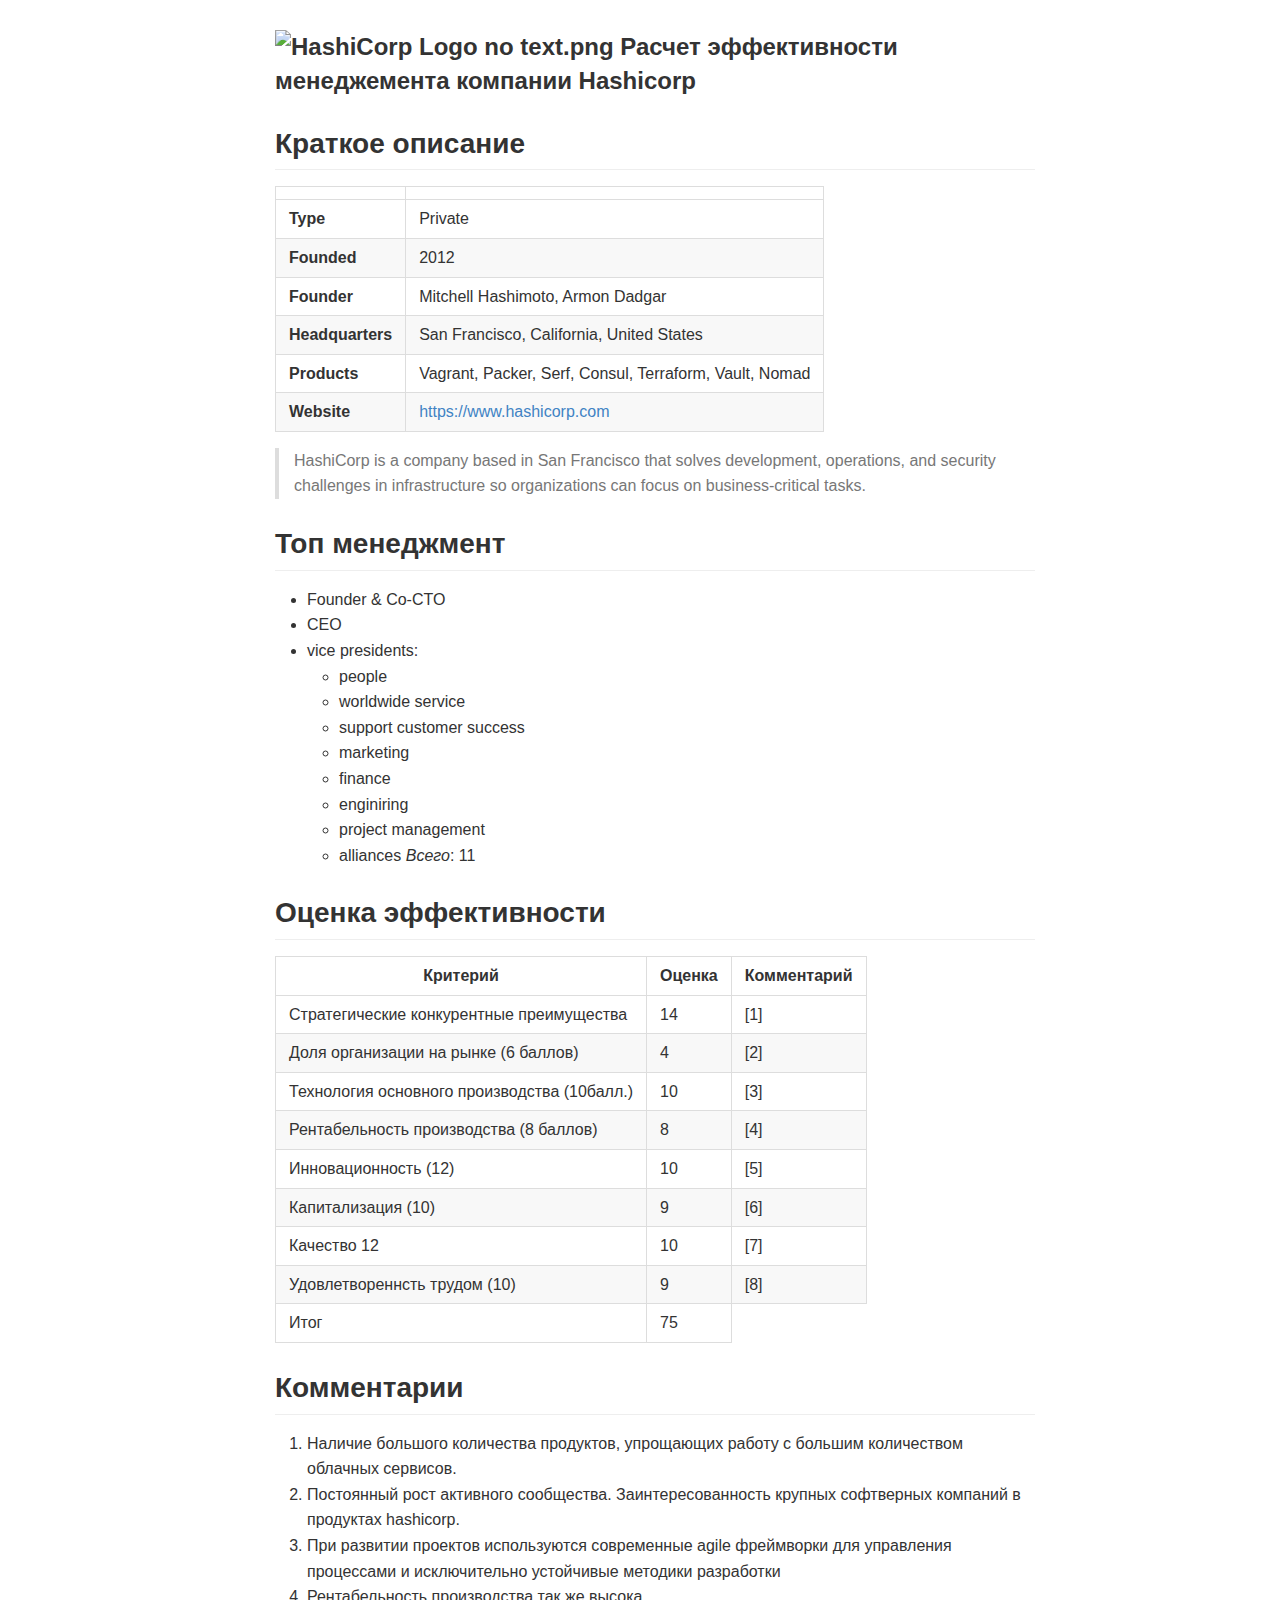
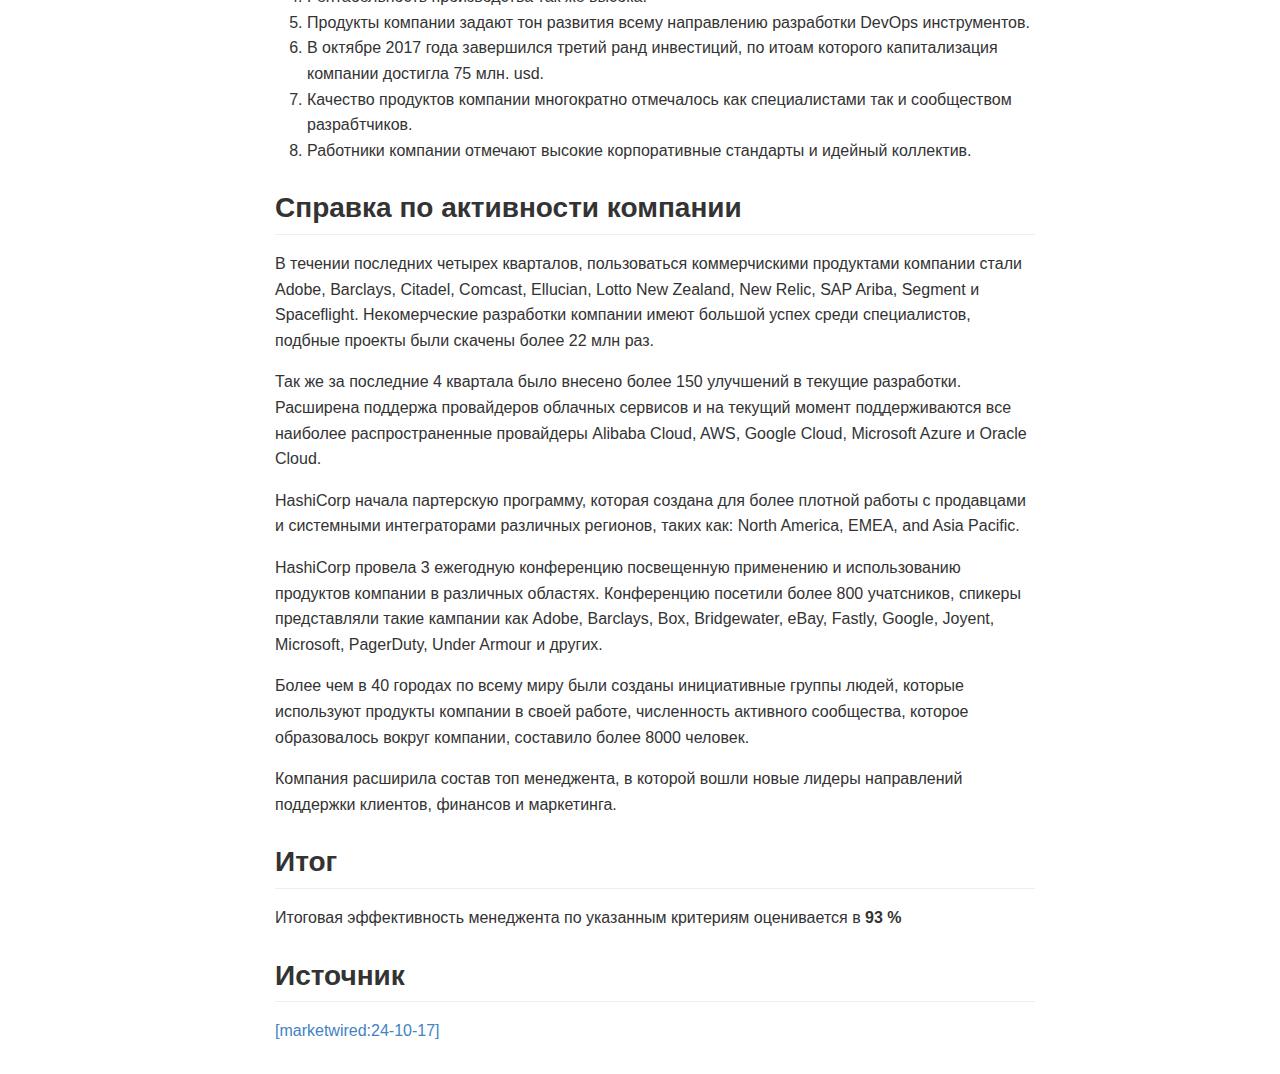
==== index.html @ e3baa07b "beautify" ====
<!doctype html>
<html>

<head>
  <meta charset="utf-8">
  <meta name="viewport" content="width=device-width, initial-scale=1, minimal-ui">
  <title>Расчет эффективности менеджемента компании Hashicorp ![img][logo]</title>
  <link type="text/css" rel="stylesheet" href="assets/css/github-markdown.css">
  <link type="text/css" rel="stylesheet" href="assets/css/pilcrow.css">
  <link type="text/css" rel="stylesheet" href="assets/css/hljs-github.min.css" />
</head>

<body>
  <article class="markdown-body">
    <h3 id="расчет-эффективности-менеджемента-компании-hashicorp-![img][logo]">
      <a class="header-link" href="#расчет-эффективности-менеджемента-компании-hashicorp-![img][logo]"></a>
      <img src="https://upload.wikimedia.org/wikipedia/commons/8/80/HashiCorp_Logo_no_text.png" alt="HashiCorp Logo no text.png"
        width="140" height="145"> Расчет эффективности менеджемента компании Hashicorp
    </h3>
    <h2 id="краткое-описание">
      <a class="header-link" href="#краткое-описание"></a>Краткое описание</h2>
    <table>
      <thead>
        <tr>
          <th></th>
          <th></th>
        </tr>
      </thead>
      <tbody>
        <tr>
          <td>
            <strong>Type</strong>
          </td>
          <td>Private</td>
        </tr>
        <tr>
          <td>
            <strong>Founded</strong>
          </td>
          <td>2012</td>
        </tr>
        <tr>
          <td>
            <strong>Founder</strong>
          </td>
          <td>Mitchell Hashimoto, Armon Dadgar</td>
        </tr>
        <tr>
          <td>
            <strong>Headquarters</strong>
          </td>
          <td>San Francisco, California, United States</td>
        </tr>
        <tr>
          <td>
            <strong>Products</strong>
          </td>
          <td>Vagrant, Packer, Serf, Consul, Terraform, Vault, Nomad</td>
        </tr>
        <tr>
          <td>
            <strong>Website</strong>
          </td>
          <td>
            <a href="https://www.hashicorp.com">https://www.hashicorp.com</a>
          </td>
        </tr>
      </tbody>
    </table>
    <blockquote>
      <p>HashiCorp is a company based in San Francisco that solves development, operations, and security challenges in infrastructure
        so organizations can focus on business-critical tasks.</p>
    </blockquote>
    <h2 id="топ-менеджмент">
      <a class="header-link" href="#топ-менеджмент"></a>Топ менеджмент</h2>
    <ul class="list">
      <li>Founder &amp; Co-CTO</li>
      <li>CEO</li>
      <li>vice presidents:
        <ul class="list">
          <li>people </li>
          <li>worldwide service </li>
          <li>support customer success </li>
          <li>marketing</li>
          <li>finance</li>
          <li>enginiring</li>
          <li>project management </li>
          <li>alliances
            <em>Всего</em>: 11</li>
        </ul>
      </li>
    </ul>
    <h2 id="оценка-эффективности">
      <a class="header-link" href="#оценка-эффективности"></a>Оценка эффективности</h2>
    <table>
      <thead>
        <tr>
          <th>Критерий</th>
          <th>Оценка</th>
          <th>Комментарий</th>
        </tr>
      </thead>
      <tbody>
        <tr>
          <td>Стратегические конкурентные преимущества</td>
          <td>14</td>
          <td>[1]</td>
        </tr>
        <tr>
          <td>Доля организации на рынке (6 баллов)</td>
          <td>4</td>
          <td>[2]</td>
        </tr>
        <tr>
          <td>Технология основного производства (10балл.)</td>
          <td>10</td>
          <td>[3]</td>
        </tr>
        <tr>
          <td>Рентабельность производства (8 баллов)</td>
          <td>8</td>
          <td>[4]</td>
        </tr>
        <tr>
          <td>Инновационность (12)</td>
          <td>10</td>
          <td>[5]</td>
        </tr>
        <tr>
          <td>Капитализация (10)</td>
          <td>9</td>
          <td>[6]</td>
        </tr>
        <tr>
          <td>Качество 12</td>
          <td>10</td>
          <td>[7]</td>
        </tr>
        <tr>
          <td>Удовлетвореннсть трудом (10)</td>
          <td>9</td>
          <td>[8]</td>
        </tr>
        <tr>
          <td>Итог</td>
          <td>75</td>
        </tr>
      </tbody>
    </table>
    <h2 id="комментарии">
      <a class="header-link" href="#комментарии"></a>Комментарии</h2>
    <ol class="list">
      <li>Наличие большого количества продуктов, упрощающих работу с большим количеством облачных сервисов.</li>
      <li>Постоянный рост активного сообщества. Заинтересованность крупных софтверных компаний в продуктах hashicorp.</li>
      <li>При развитии проектов используются современные agile фреймворки для управления процессами и исключительно устойчивые
        методики разработки</li>
      <li>Рентабельность производства так же высока.</li>
      <li>Продукты компании задают тон развития всему направлению разработки DevOps инструментов.</li>
      <li>В октябре 2017 года завершился третий ранд инвестиций, по итоам которого капитализация компании достигла 75 млн. usd.
      </li>
      <li>Качество продуктов компании многократно отмечалось как специалистами так и сообществом разрабтчиков.</li>
      <li>Работники компании отмечают высокие корпоративные стандарты и идейный коллектив. </li>
    </ol>
    <h2 id="справка-по-активности-компании">
      <a class="header-link" href="#справка-по-активности-компании"></a>Справка по активности компании</h2>
    <p>В течении последних четырех кварталов, пользоваться коммерчискими продуктами компании стали Adobe, Barclays, Citadel,
      Comcast, Ellucian, Lotto New Zealand, New Relic, SAP Ariba, Segment и Spaceflight. Некомерческие разработки компании
      имеют большой успех среди специалистов, подбные проекты были скачены более 22 млн раз.</p>
    <p>Так же за последние 4 квартала было внесено более 150 улучшений в текущие разработки. Расширена поддержа провайдеров
      облачных сервисов и на текущий момент поддерживаются все наиболее распространенные провайдеры Alibaba Cloud, AWS, Google
      Cloud, Microsoft Azure и Oracle Cloud.
      <p>HashiCorp начала партерскую программу, которая создана для более плотной работы с продавцами и системными интеграторами
        различных регионов, таких как: North America, EMEA, and Asia Pacific.</p>
      <p>HashiCorp провела 3 ежегодную конференцию посвещенную применению и использованию продуктов компании в различных областях.
        Конференцию посетили более 800 учатсников, спикеры представляли такие кампании как Adobe, Barclays, Box, Bridgewater,
        eBay, Fastly, Google, Joyent, Microsoft, PagerDuty, Under Armour и других.</p>
      <p>Более чем в 40 городах по всему миру были созданы инициативные группы людей, которые используют продукты компании в
        своей работе, численность активного сообщества, которое образовалось вокруг компании, составило более 8000 человек.
        </p>
      <p>Компания расширила состав топ менеджента, в которой вошли новые лидеры направлений поддержки клиентов, финансов и маркетинга.</p>
      <h2 id="итог">
        <a class="header-link" href="#итог"></a>Итог</h2>
      <p>Итоговая эффективность менеджента по указанным критериям оценивается в
        <strong>
          <strong>93 %</strong>
        </strong>
      </p>
      <h2 id="источник">
        <a class="header-link" href="#источник"></a>Источник</h2>
      <p>
        <a href="http://www.marketwired.com/press-release/hashicorp-raises-40-million-to-meet-demand-for-cloud-infrastructure-automation-2238190.htm">[marketwired:24-10-17]</a>
      </p>
  </article>
</body>

</html>
---- assets/css/github-markdown.css ----
@font-face {
  font-family: octicons-anchor;
  src: url([data-uri]) format('woff');
}

body {
  background-color: white;
  max-width: 790px;
  margin: 0 auto;
  padding: 30px 0;
}

.markdown-body {
  -ms-text-size-adjust: 100%;
  -webkit-text-size-adjust: 100%;
  color: #333;
  overflow: hidden;
  font-family: "Helvetica Neue", Helvetica, "Segoe UI", Arial, freesans, sans-serif;
  font-size: 16px;
  line-height: 1.6;
  word-wrap: break-word;
}

.markdown-body a {
  background: transparent;
}

.markdown-body a:active,
.markdown-body a:hover {
  outline: 0;
}

.markdown-body strong {
  font-weight: bold;
}

.markdown-body h1 {
  font-size: 2em;
  margin: 0.67em 0;
}

.markdown-body img {
  border: 0;
}

.markdown-body hr {
  -moz-box-sizing: content-box;
  box-sizing: content-box;
  height: 0;
}

.markdown-body pre {
  overflow: auto;
}

.markdown-body code,
.markdown-body kbd,
.markdown-body pre {
  font-family: monospace, monospace;
  font-size: 1em;
}

.markdown-body input {
  color: inherit;
  font: inherit;
  margin: 0;
}

.markdown-body html input[disabled] {
  cursor: default;
}

.markdown-body input {
  line-height: normal;
}

.markdown-body input[type="checkbox"] {
  -moz-box-sizing: border-box;
  box-sizing: border-box;
  padding: 0;
}

.markdown-body table {
  border-collapse: collapse;
  border-spacing: 0;
}

.markdown-body td,
.markdown-body th {
  padding: 0;
}

.markdown-body * {
  -moz-box-sizing: border-box;
  box-sizing: border-box;
}

.markdown-body input {
  font: 13px/1.4 Helvetica, arial, freesans, clean, sans-serif, "Segoe UI Emoji", "Segoe UI Symbol";
}

.markdown-body a {
  color: #4183c4;
  text-decoration: none;
}

.markdown-body a:hover,
.markdown-body a:focus,
.markdown-body a:active {
  text-decoration: underline;
}

.markdown-body hr {
  height: 0;
  margin: 15px 0;
  overflow: hidden;
  background: transparent;
  border: 0;
  border-bottom: 1px solid #ddd;
}

.markdown-body hr:before {
  display: table;
  content: "";
}

.markdown-body hr:after {
  display: table;
  clear: both;
  content: "";
}

.markdown-body h1,
.markdown-body h2,
.markdown-body h3,
.markdown-body h4,
.markdown-body h5,
.markdown-body h6 {
  margin-top: 15px;
  margin-bottom: 15px;
  line-height: 1.1;
}

.markdown-body h1 {
  font-size: 30px;
}

.markdown-body h2 {
  font-size: 21px;
}

.markdown-body h3 {
  font-size: 16px;
}

.markdown-body h4 {
  font-size: 14px;
}

.markdown-body h5 {
  font-size: 12px;
}

.markdown-body h6 {
  font-size: 11px;
}

.markdown-body blockquote {
  margin: 0;
}

.markdown-body ul,
.markdown-body ol {
  padding: 0;
  margin-top: 0;
  margin-bottom: 0;
}

.markdown-body ol ol,
.markdown-body ul ol {
  list-style-type: lower-roman;
}

.markdown-body ul ul ol,
.markdown-body ul ol ol,
.markdown-body ol ul ol,
.markdown-body ol ol ol {
  list-style-type: lower-alpha;
}

.markdown-body dd {
  margin-left: 0;
}

.markdown-body code {
  font: 12px Consolas, "Liberation Mono", Menlo, Courier, monospace;
}

.markdown-body pre {
  margin-top: 0;
  margin-bottom: 0;
  font: 12px Consolas, "Liberation Mono", Menlo, Courier, monospace;
}

.markdown-body kbd {
  background-color: #e7e7e7;
  background-image: -webkit-linear-gradient(#fefefe, #e7e7e7);
  background-image: linear-gradient(#fefefe, #e7e7e7);
  background-repeat: repeat-x;
  border-radius: 2px;
  border: 1px solid #cfcfcf;
  color: #000;
  padding: 3px 5px;
  line-height: 10px;
  font: 11px Consolas, "Liberation Mono", Menlo, Courier, monospace;
  display: inline-block;
}

.markdown-body>*:first-child {
  margin-top: 0 !important;
}

.markdown-body>*:last-child {
  margin-bottom: 0 !important;
}

.markdown-body .anchor {
  position: absolute;
  top: 0;
  bottom: 0;
  left: 0;
  display: block;
  padding-right: 6px;
  padding-left: 30px;
  margin-left: -30px;
}

.markdown-body .anchor:focus {
  outline: none;
}

.markdown-body h1,
.markdown-body h2,
.markdown-body h3,
.markdown-body h4,
.markdown-body h5,
.markdown-body h6 {
  position: relative;
  margin-top: 1em;
  margin-bottom: 16px;
  font-weight: bold;
  line-height: 1.4;
}

.markdown-body h1 .octicon-link,
.markdown-body h2 .octicon-link,
.markdown-body h3 .octicon-link,
.markdown-body h4 .octicon-link,
.markdown-body h5 .octicon-link,
.markdown-body h6 .octicon-link {
  display: none;
  color: #000;
  vertical-align: middle;
}

.markdown-body h1:hover .anchor,
.markdown-body h2:hover .anchor,
.markdown-body h3:hover .anchor,
.markdown-body h4:hover .anchor,
.markdown-body h5:hover .anchor,
.markdown-body h6:hover .anchor {
  height: 1em;
  padding-left: 8px;
  margin-left: -30px;
  line-height: 1;
  text-decoration: none;
}

.markdown-body h1:hover .anchor .octicon-link,
.markdown-body h2:hover .anchor .octicon-link,
.markdown-body h3:hover .anchor .octicon-link,
.markdown-body h4:hover .anchor .octicon-link,
.markdown-body h5:hover .anchor .octicon-link,
.markdown-body h6:hover .anchor .octicon-link {
  display: inline-block;
}

.markdown-body h1 {
  padding-bottom: 0.3em;
  font-size: 2.25em;
  line-height: 1.2;
  border-bottom: 1px solid #eee;
}

.markdown-body h2 {
  padding-bottom: 0.3em;
  font-size: 1.75em;
  line-height: 1.225;
  border-bottom: 1px solid #eee;
}

.markdown-body h3 {
  font-size: 1.5em;
  line-height: 1.43;
}

.markdown-body h4 {
  font-size: 1.25em;
}

.markdown-body h5 {
  font-size: 1em;
}

.markdown-body h6 {
  font-size: 1em;
  color: #777;
}

.markdown-body p,
.markdown-body blockquote,
.markdown-body ul,
.markdown-body ol,
.markdown-body dl,
.markdown-body table,
.markdown-body pre {
  margin-top: 0;
  margin-bottom: 16px;
}

.markdown-body hr {
  height: 4px;
  padding: 0;
  margin: 16px 0;
  background-color: #e7e7e7;
  border: 0 none;
}

.markdown-body ul,
.markdown-body ol {
  padding-left: 2em;
}

.markdown-body ul ul,
.markdown-body ul ol,
.markdown-body ol ol,
.markdown-body ol ul {
  margin-top: 0;
  margin-bottom: 0;
}

.markdown-body li>p {
  margin-top: 16px;
}

.markdown-body dl {
  padding: 0;
}

.markdown-body dl dt {
  padding: 0;
  margin-top: 16px;
  font-size: 1em;
  font-style: italic;
  font-weight: bold;
}

.markdown-body dl dd {
  padding: 0 16px;
  margin-bottom: 16px;
}

.markdown-body blockquote {
  padding: 0 15px;
  color: #777;
  border-left: 4px solid #ddd;
}

.markdown-body blockquote>:first-child {
  margin-top: 0;
}

.markdown-body blockquote>:last-child {
  margin-bottom: 0;
}

.markdown-body table {
  display: block;
  width: 100%;
  overflow: auto;
  word-break: normal;
  word-break: keep-all;
}

.markdown-body table th {
  font-weight: bold;
}

.markdown-body table th,
.markdown-body table td {
  padding: 6px 13px;
  border: 1px solid #ddd;
}

.markdown-body table tr {
  background-color: #fff;
  border-top: 1px solid #ccc;
}

.markdown-body table tr:nth-child(2n) {
  background-color: #f8f8f8;
}

.markdown-body img {
  max-width: 100%;
  -moz-box-sizing: border-box;
  box-sizing: border-box;
}

.markdown-body code {
  padding: 0;
  padding-top: 0.2em;
  padding-bottom: 0.2em;
  margin: 0;
  font-size: 85%;
  background-color: rgba(0,0,0,0.04);
  border-radius: 3px;
}

.markdown-body code:before,
.markdown-body code:after {
  letter-spacing: -0.2em;
  content: "\00a0";
}

.markdown-body pre>code {
  padding: 0;
  margin: 0;
  font-size: 100%;
  word-break: normal;
  white-space: pre;
  background: transparent;
  border: 0;
}

.markdown-body .highlight {
  margin-bottom: 16px;
}

.markdown-body .highlight pre,
.markdown-body pre {
  padding: 16px;
  overflow: auto;
  font-size: 85%;
  line-height: 1.45;
  background-color: #f7f7f7;
  border-radius: 3px;
}

.markdown-body .highlight pre {
  margin-bottom: 0;
  word-break: normal;
}

.markdown-body pre {
  word-wrap: normal;
}

.markdown-body pre code {
  display: inline;
  max-width: initial;
  padding: 0;
  margin: 0;
  overflow: initial;
  line-height: inherit;
  word-wrap: normal;
  background-color: transparent;
  border: 0;
}

.markdown-body pre code:before,
.markdown-body pre code:after {
  content: normal;
}

.markdown-body .highlight {
  background: #fff;
}

.markdown-body .highlight .mf,
.markdown-body .highlight .mh,
.markdown-body .highlight .mi,
.markdown-body .highlight .mo,
.markdown-body .highlight .il,
.markdown-body .highlight .m {
  color: #945277;
}

.markdown-body .highlight .s,
.markdown-body .highlight .sb,
.markdown-body .highlight .sc,
.markdown-body .highlight .sd,
.markdown-body .highlight .s2,
.markdown-body .highlight .se,
.markdown-body .highlight .sh,
.markdown-body .highlight .si,
.markdown-body .highlight .sx,
.markdown-body .highlight .s1 {
  color: #df5000;
}

.markdown-body .highlight .kc,
.markdown-body .highlight .kd,
.markdown-body .highlight .kn,
.markdown-body .highlight .kp,
.markdown-body .highlight .kr,
.markdown-body .highlight .kt,
.markdown-body .highlight .k,
.markdown-body .highlight .o {
  font-weight: bold;
}

.markdown-body .highlight .kt {
  color: #458;
}

.markdown-body .highlight .c,
.markdown-body .highlight .cm,
.markdown-body .highlight .c1 {
  color: #998;
  font-style: italic;
}

.markdown-body .highlight .cp,
.markdown-body .highlight .cs {
  color: #999;
  font-weight: bold;
}

.markdown-body .highlight .cs {
  font-style: italic;
}

.markdown-body .highlight .n {
  color: #333;
}

.markdown-body .highlight .na,
.markdown-body .highlight .nv,
.markdown-body .highlight .vc,
.markdown-body .highlight .vg,
.markdown-body .highlight .vi {
  color: #008080;
}

.markdown-body .highlight .nb {
  color: #0086B3;
}

.markdown-body .highlight .nc {
  color: #458;
  font-weight: bold;
}

.markdown-body .highlight .no {
  color: #094e99;
}

.markdown-body .highlight .ni {
  color: #800080;
}

.markdown-body .highlight .ne {
  color: #990000;
  font-weight: bold;
}

.markdown-body .highlight .nf {
  color: #945277;
  font-weight: bold;
}

.markdown-body .highlight .nn {
  color: #555;
}

.markdown-body .highlight .nt {
  color: #000080;
}

.markdown-body .highlight .err {
  color: #a61717;
  background-color: #e3d2d2;
}

.markdown-body .highlight .gd {
  color: #000;
  background-color: #fdd;
}

.markdown-body .highlight .gd .x {
  color: #000;
  background-color: #faa;
}

.markdown-body .highlight .ge {
  font-style: italic;
}

.markdown-body .highlight .gr {
  color: #aa0000;
}

.markdown-body .highlight .gh {
  color: #999;
}

.markdown-body .highlight .gi {
  color: #000;
  background-color: #dfd;
}

.markdown-body .highlight .gi .x {
  color: #000;
  background-color: #afa;
}

.markdown-body .highlight .go {
  color: #888;
}

.markdown-body .highlight .gp {
  color: #555;
}

.markdown-body .highlight .gs {
  font-weight: bold;
}

.markdown-body .highlight .gu {
  color: #800080;
  font-weight: bold;
}

.markdown-body .highlight .gt {
  color: #aa0000;
}

.markdown-body .highlight .ow {
  font-weight: bold;
}

.markdown-body .highlight .w {
  color: #bbb;
}

.markdown-body .highlight .sr {
  color: #017936;
}

.markdown-body .highlight .ss {
  color: #8b467f;
}

.markdown-body .highlight .bp {
  color: #999;
}

.markdown-body .highlight .gc {
  color: #999;
  background-color: #EAF2F5;
}

.markdown-body .octicon {
  font: normal normal 16px octicons-anchor;
  line-height: 1;
  display: inline-block;
  text-decoration: none;
  -webkit-font-smoothing: antialiased;
  -moz-osx-font-smoothing: grayscale;
  -webkit-user-select: none;
  -moz-user-select: none;
  -ms-user-select: none;
  user-select: none;
}

.markdown-body .octicon-link:before {
  content: '\f05c';
}

.markdown-body .task-list-item {
  list-style-type: none;
}

.markdown-body .task-list-item+.task-list-item {
  margin-top: 3px;
}

.markdown-body .task-list-item input {
  float: left;
  margin: 0.3em 0 0.25em -1.6em;
  vertical-align: middle;
}

@media (min-width: 43.75em) {
  body {
    padding: 30px;
  }
}
---- assets/css/pilcrow.css ----
/* needed because the container has overflow: hidden, but the pilcrows overflow */
.markdown-body {
  padding-left: 30px;
}

.markdown-body h1,
.markdown-body h2,
.markdown-body h3,
.markdown-body h4,
.markdown-body h5,
.markdown-body h6 {
  position: relative;
}

.markdown-body h1:hover .header-link:before,
.markdown-body h2:hover .header-link:before,
.markdown-body h3:hover .header-link:before,
.markdown-body h4:hover .header-link:before,
.markdown-body h5:hover .header-link:before,
.markdown-body h6:hover .header-link:before {
    content: "\00B6";/* pilcrow */
    color: #888;
    font-size: smaller;
}

.markdown-body .header-link {
  -webkit-user-select: none;
  -moz-user-select: none;
  -ms-user-select: none;
  user-select: none;

  position: absolute;
  top: 0;
  left: -0.7em;
  display: block;
  padding-right: 1em;
}

.markdown-body h1:hover .header-link,
.markdown-body h2:hover .header-link,
.markdown-body h3:hover .header-link,
.markdown-body h4:hover .header-link,
.markdown-body h5:hover .header-link,
.markdown-body h6:hover .header-link {
  display: inline-block;
  text-decoration: none;
}
---- assets/css/hljs-github.min.css ----
/*

github.com style (c) Vasily Polovnyov <vast@whiteants.net>

*/

.hljs {
  display: block;
  overflow-x: auto;
  padding: 0.5em;
  color: #333;
  background: #f8f8f8;
  -webkit-text-size-adjust: none;
}

.hljs-comment,
.diff .hljs-header,
.hljs-javadoc {
  color: #998;
  font-style: italic;
}

.hljs-keyword,
.css .rule .hljs-keyword,
.hljs-winutils,
.nginx .hljs-title,
.hljs-subst,
.hljs-request,
.hljs-status {
  color: #333;
  font-weight: bold;
}

.hljs-number,
.hljs-hexcolor,
.ruby .hljs-constant {
  color: #008080;
}

.hljs-string,
.hljs-tag .hljs-value,
.hljs-phpdoc,
.hljs-dartdoc,
.tex .hljs-formula {
  color: #d14;
}

.hljs-title,
.hljs-id,
.scss .hljs-preprocessor {
  color: #900;
  font-weight: bold;
}

.hljs-list .hljs-keyword,
.hljs-subst {
  font-weight: normal;
}

.hljs-class .hljs-title,
.hljs-type,
.vhdl .hljs-literal,
.tex .hljs-command {
  color: #458;
  font-weight: bold;
}

.hljs-tag,
.hljs-tag .hljs-title,
.hljs-rules .hljs-property,
.django .hljs-tag .hljs-keyword {
  color: #000080;
  font-weight: normal;
}

.hljs-attribute,
.hljs-variable,
.lisp .hljs-body {
  color: #008080;
}

.hljs-regexp {
  color: #009926;
}

.hljs-symbol,
.ruby .hljs-symbol .hljs-string,
.lisp .hljs-keyword,
.clojure .hljs-keyword,
.scheme .hljs-keyword,
.tex .hljs-special,
.hljs-prompt {
  color: #990073;
}

.hljs-built_in {
  color: #0086b3;
}

.hljs-preprocessor,
.hljs-pragma,
.hljs-pi,
.hljs-doctype,
.hljs-shebang,
.hljs-cdata {
  color: #999;
  font-weight: bold;
}

.hljs-deletion {
  background: #fdd;
}

.hljs-addition {
  background: #dfd;
}

.diff .hljs-change {
  background: #0086b3;
}

.hljs-chunk {
  color: #aaa;
}
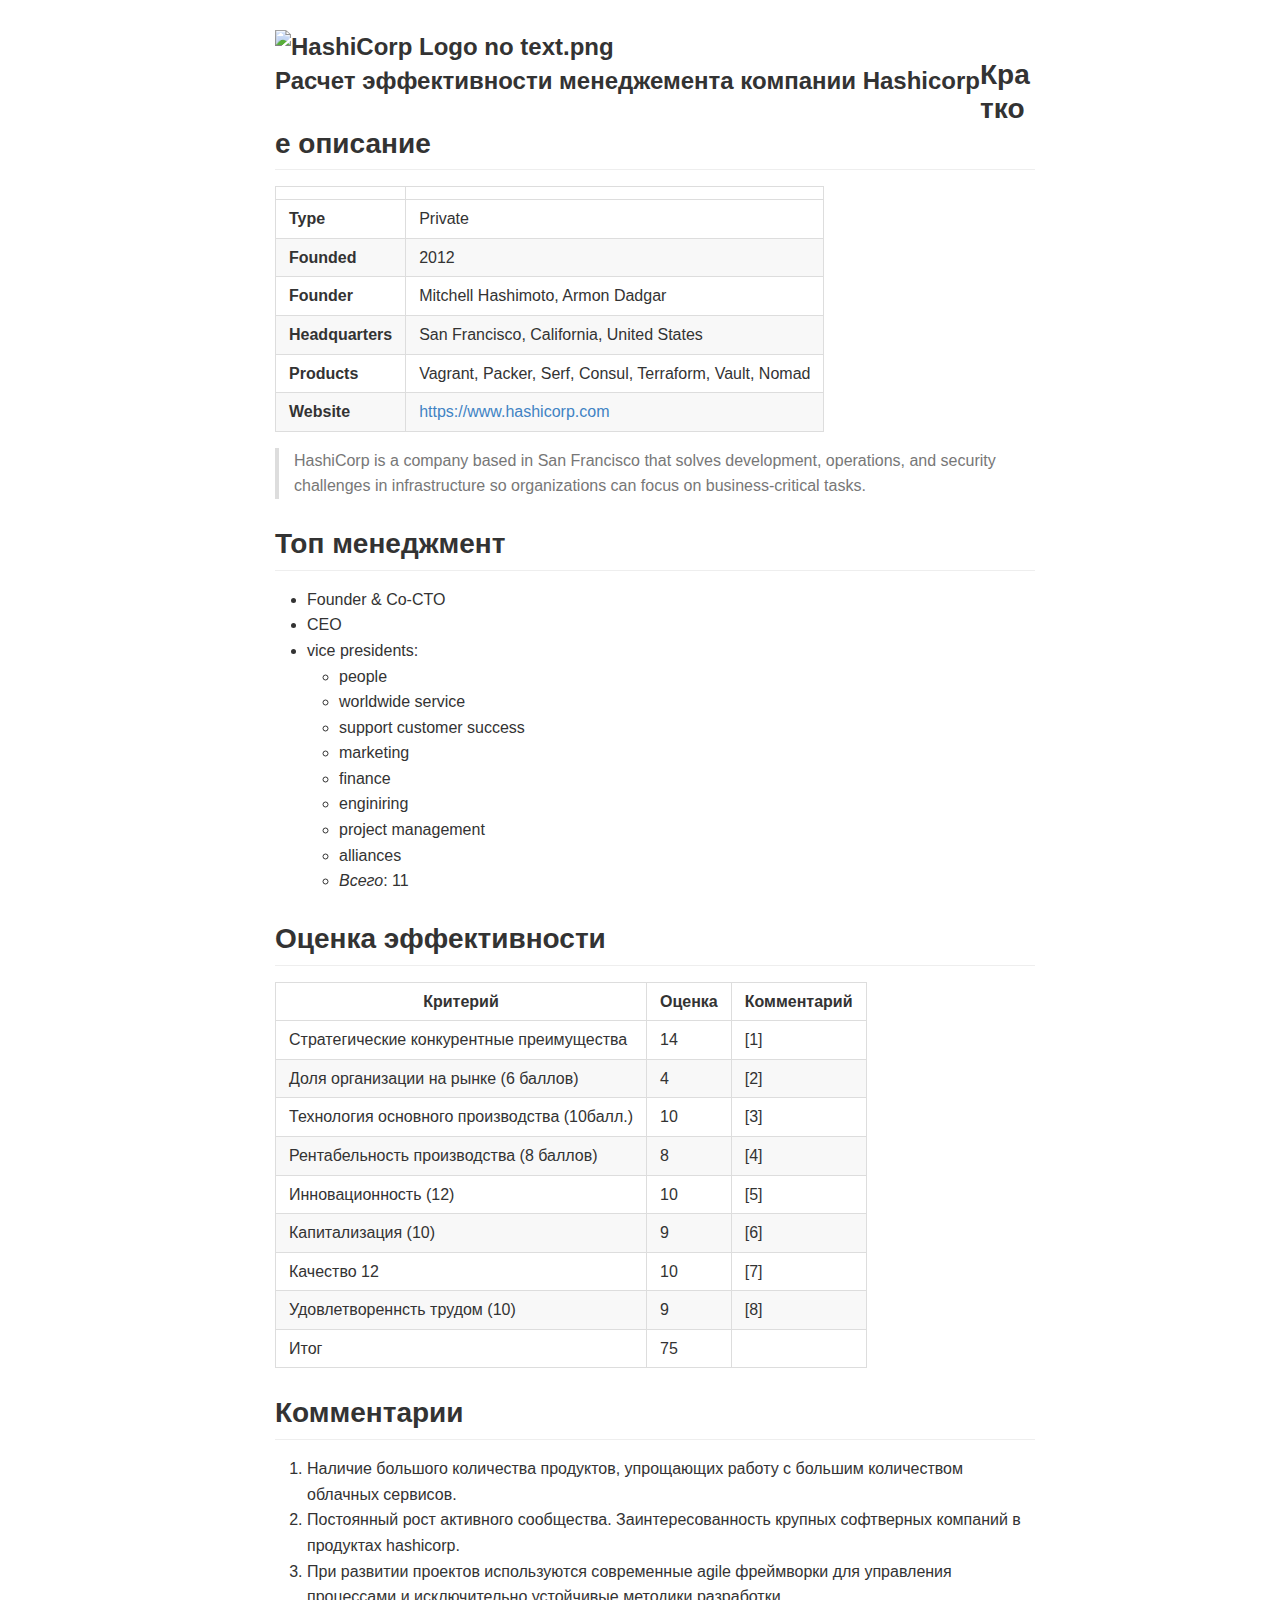
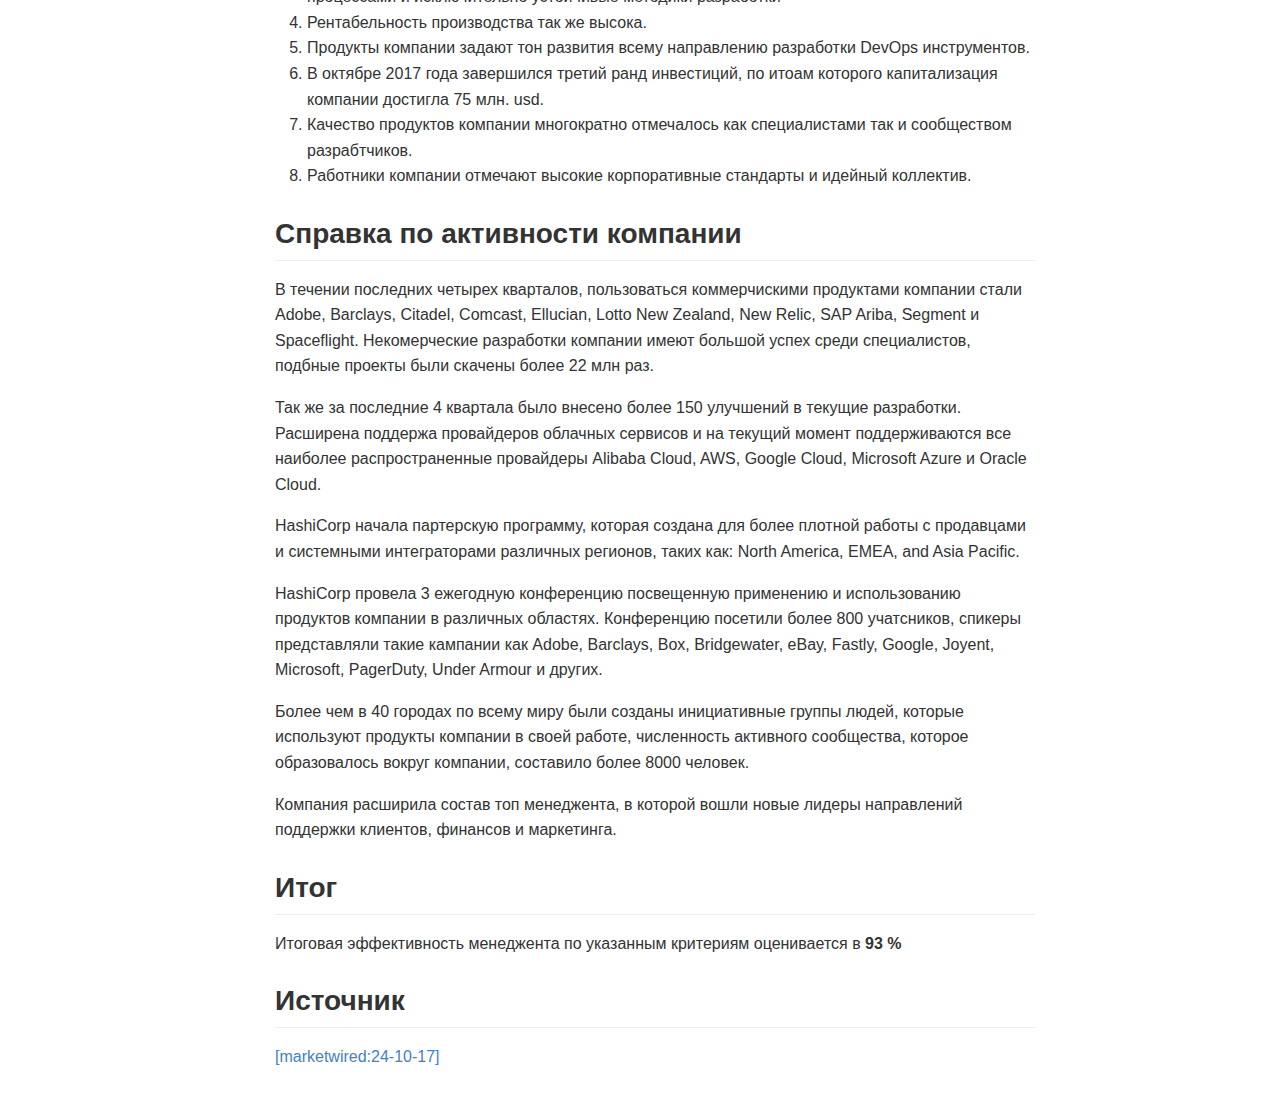
==== commit af9aea9a: "fix list with vps" ====
--- a/index.html
+++ b/index.html
@@ -14,8 +14,12 @@
   <article class="markdown-body">
     <h3 id="расчет-эффективности-менеджемента-компании-hashicorp-![img][logo]">
       <a class="header-link" href="#расчет-эффективности-менеджемента-компании-hashicorp-![img][logo]"></a>
-      <img src="https://upload.wikimedia.org/wikipedia/commons/8/80/HashiCorp_Logo_no_text.png" alt="HashiCorp Logo no text.png"
-        width="140" height="145"> Расчет эффективности менеджемента компании Hashicorp
+      <div style="float:left;">
+        <img src="https://upload.wikimedia.org/wikipedia/commons/8/80/HashiCorp_Logo_no_text.png" alt="HashiCorp Logo no text.png" width="140" height="145">        
+        </div>
+        <div style="float:left;">
+          <p>Расчет эффективности менеджемента компании Hashicorp</p>
+        </div>
     </h3>
     <h2 id="краткое-описание">
       <a class="header-link" href="#краткое-описание"></a>Краткое описание</h2>
@@ -85,8 +89,8 @@
           <li>finance</li>
           <li>enginiring</li>
           <li>project management </li>
-          <li>alliances
-            <em>Всего</em>: 11</li>
+          <li>alliances</li>
+          <li><em>Всего</em>: 11</li>
         </ul>
       </li>
     </ul>
@@ -144,6 +148,7 @@
         <tr>
           <td>Итог</td>
           <td>75</td>
+          <td></td>
         </tr>
       </tbody>
     </table>
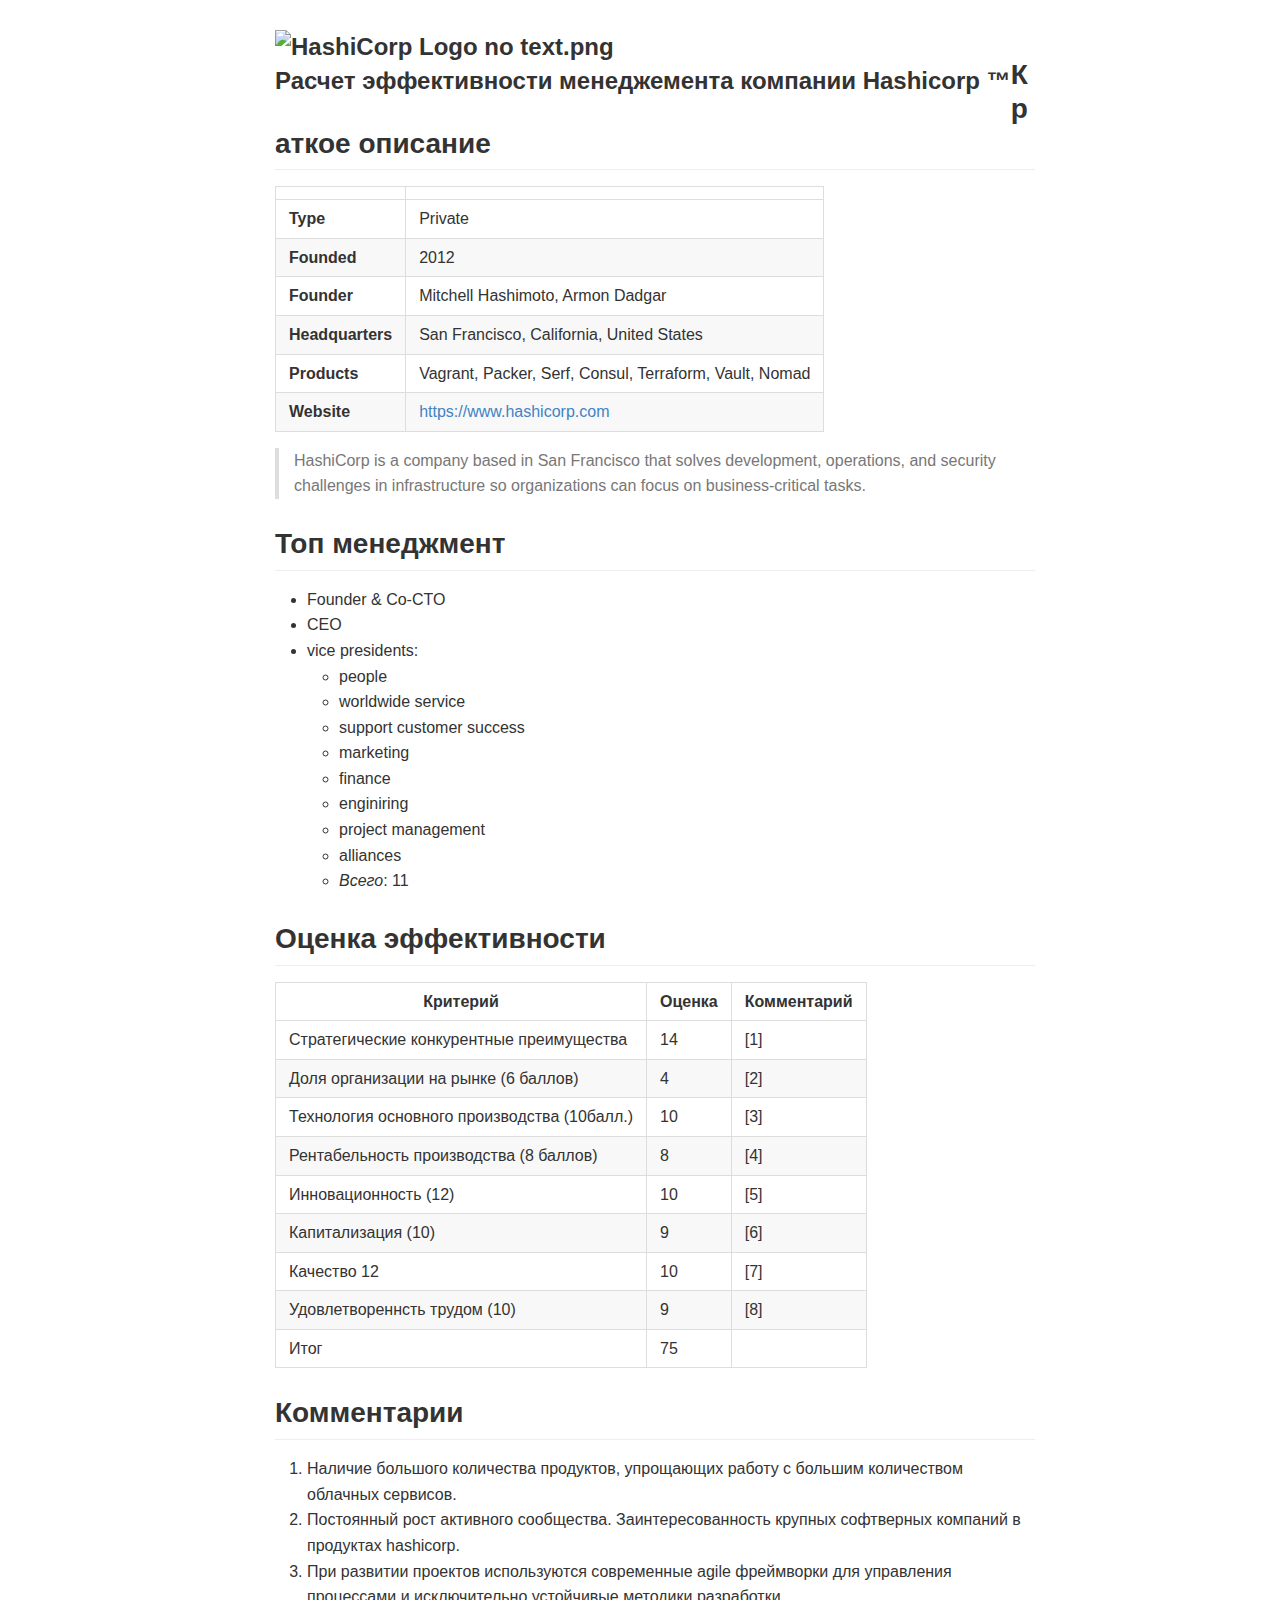
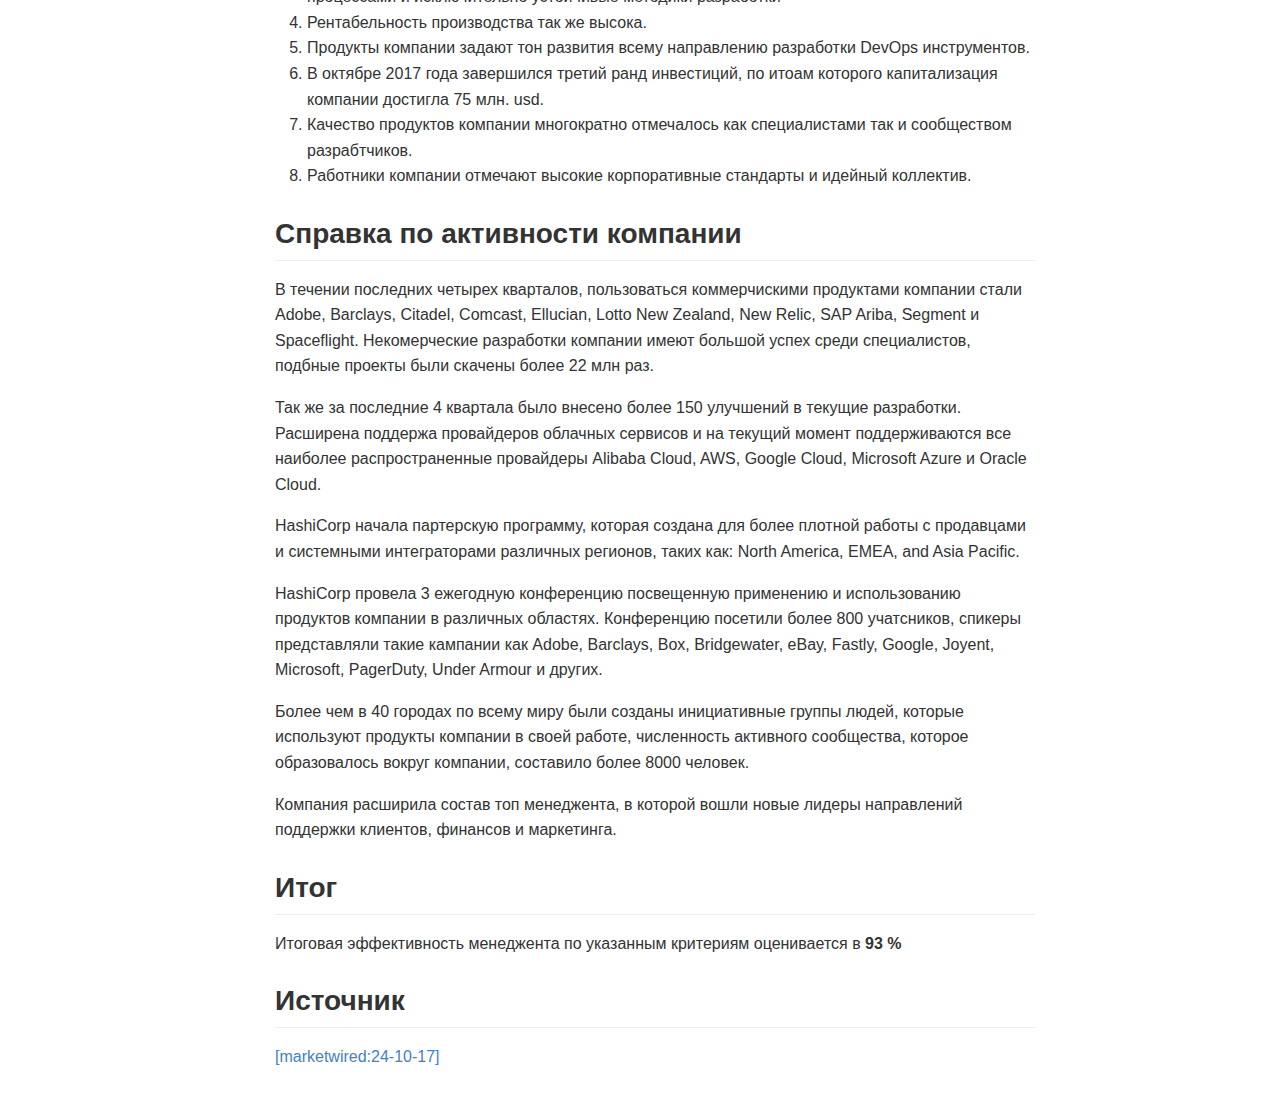
==== commit d2433efb: "add trade mark" ====
--- a/index.html
+++ b/index.html
@@ -18,7 +18,7 @@
         <img src="https://upload.wikimedia.org/wikipedia/commons/8/80/HashiCorp_Logo_no_text.png" alt="HashiCorp Logo no text.png" width="140" height="145">        
         </div>
         <div style="float:left;">
-          <p>Расчет эффективности менеджемента компании Hashicorp</p>
+          <p>Расчет эффективности менеджемента компании Hashicorp &#8482;</p>
         </div>
     </h3>
     <h2 id="краткое-описание">
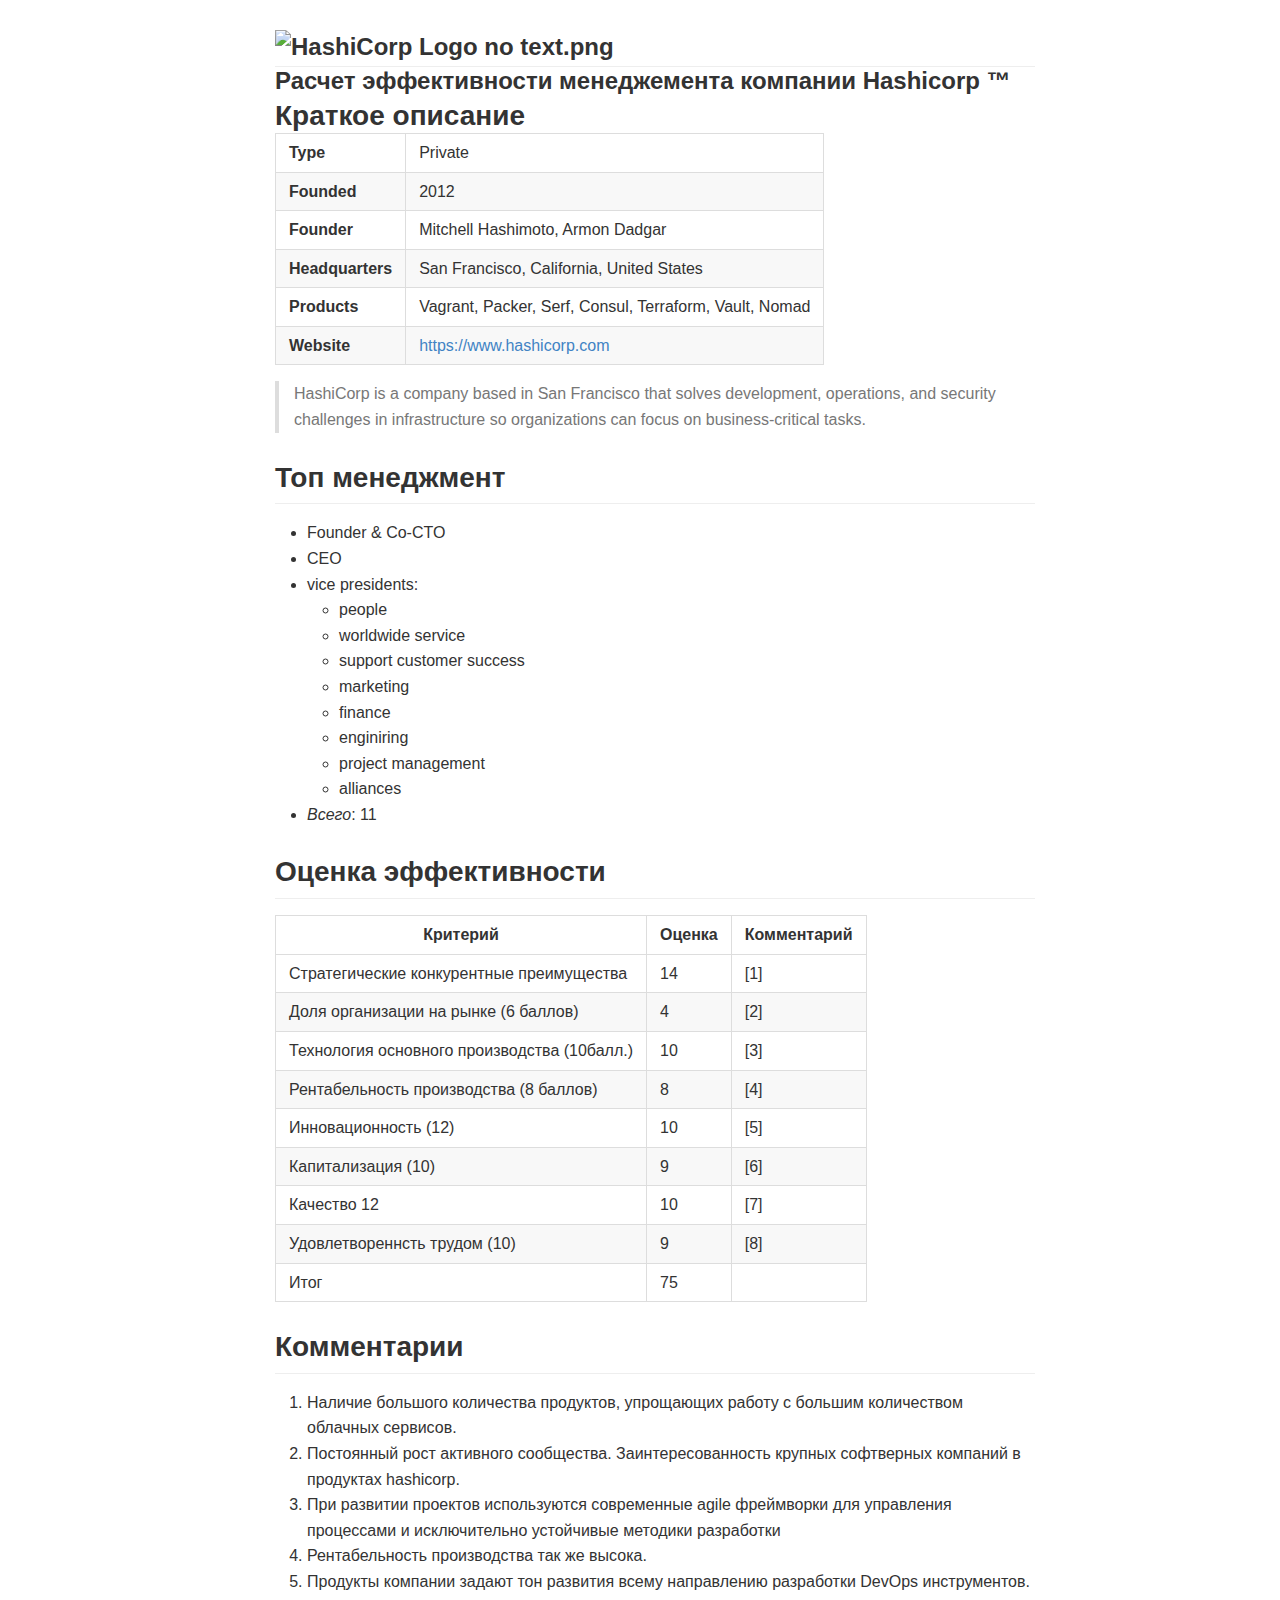
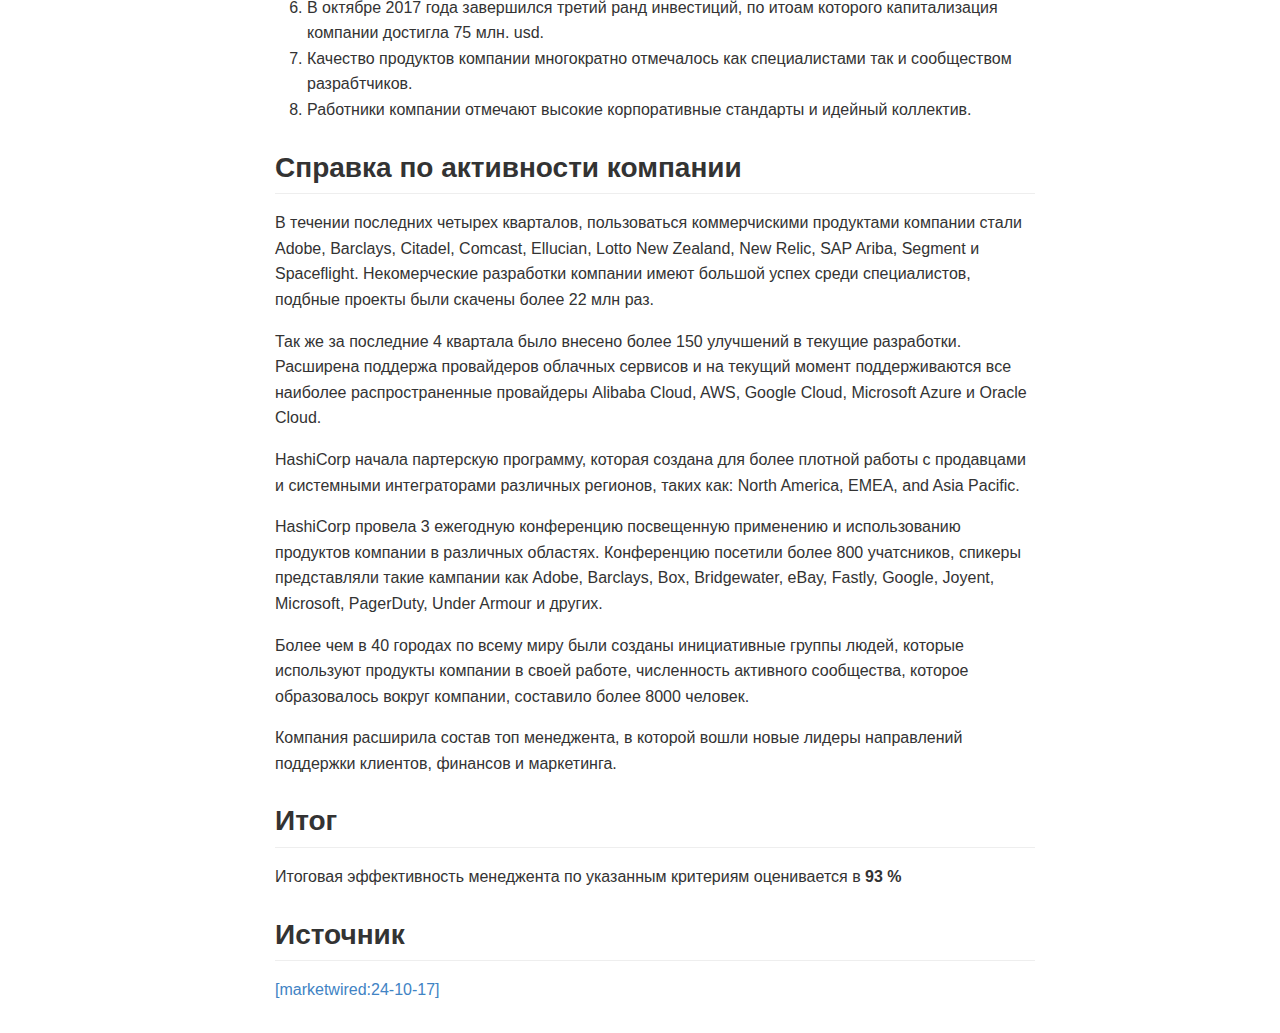
==== commit 64424492: "delete anch" ====
--- a/index.html
+++ b/index.html
@@ -4,7 +4,7 @@
 <head>
   <meta charset="utf-8">
   <meta name="viewport" content="width=device-width, initial-scale=1, minimal-ui">
-  <title>Расчет эффективности менеджемента компании Hashicorp ![img][logo]</title>
+  <title>Расчет эффективности менеджемента компании Hashicorp</title>
   <link type="text/css" rel="stylesheet" href="assets/css/github-markdown.css">
   <link type="text/css" rel="stylesheet" href="assets/css/pilcrow.css">
   <link type="text/css" rel="stylesheet" href="assets/css/hljs-github.min.css" />
@@ -12,24 +12,21 @@
 
 <body>
   <article class="markdown-body">
-    <h3 id="расчет-эффективности-менеджемента-компании-hashicorp-![img][logo]">
-      <a class="header-link" href="#расчет-эффективности-менеджемента-компании-hashicorp-![img][logo]"></a>
+    <h3 id="расчет-эффективности-менеджемента-компании-hashicorp">
       <div style="float:left;">
-        <img src="https://upload.wikimedia.org/wikipedia/commons/8/80/HashiCorp_Logo_no_text.png" alt="HashiCorp Logo no text.png" width="140" height="145">        
-        </div>
-        <div style="float:left;">
-          <p>Расчет эффективности менеджемента компании Hashicorp &#8482;</p>
-        </div>
+        <img src="https://upload.wikimedia.org/wikipedia/commons/8/80/HashiCorp_Logo_no_text.png" alt="HashiCorp Logo no text.png"
+          width="140" height="145">
+      </div>
+      <div style="float:left;">
+        Расчет эффективности менеджемента компании Hashicorp &#8482;
+      </div>
     </h3>
     <h2 id="краткое-описание">
-      <a class="header-link" href="#краткое-описание"></a>Краткое описание</h2>
+      <div style="float:left;">
+        Краткое описание
+      </div>
+    </h2>
     <table>
-      <thead>
-        <tr>
-          <th></th>
-          <th></th>
-        </tr>
-      </thead>
       <tbody>
         <tr>
           <td>
@@ -90,8 +87,10 @@
           <li>enginiring</li>
           <li>project management </li>
           <li>alliances</li>
-          <li><em>Всего</em>: 11</li>
         </ul>
+      </li>
+      <li>
+        <em>Всего</em>: 11
       </li>
     </ul>
     <h2 id="оценка-эффективности">
@@ -181,7 +180,7 @@
         eBay, Fastly, Google, Joyent, Microsoft, PagerDuty, Under Armour и других.</p>
       <p>Более чем в 40 городах по всему миру были созданы инициативные группы людей, которые используют продукты компании в
         своей работе, численность активного сообщества, которое образовалось вокруг компании, составило более 8000 человек.
-        </p>
+      </p>
       <p>Компания расширила состав топ менеджента, в которой вошли новые лидеры направлений поддержки клиентов, финансов и маркетинга.</p>
       <h2 id="итог">
         <a class="header-link" href="#итог"></a>Итог</h2>
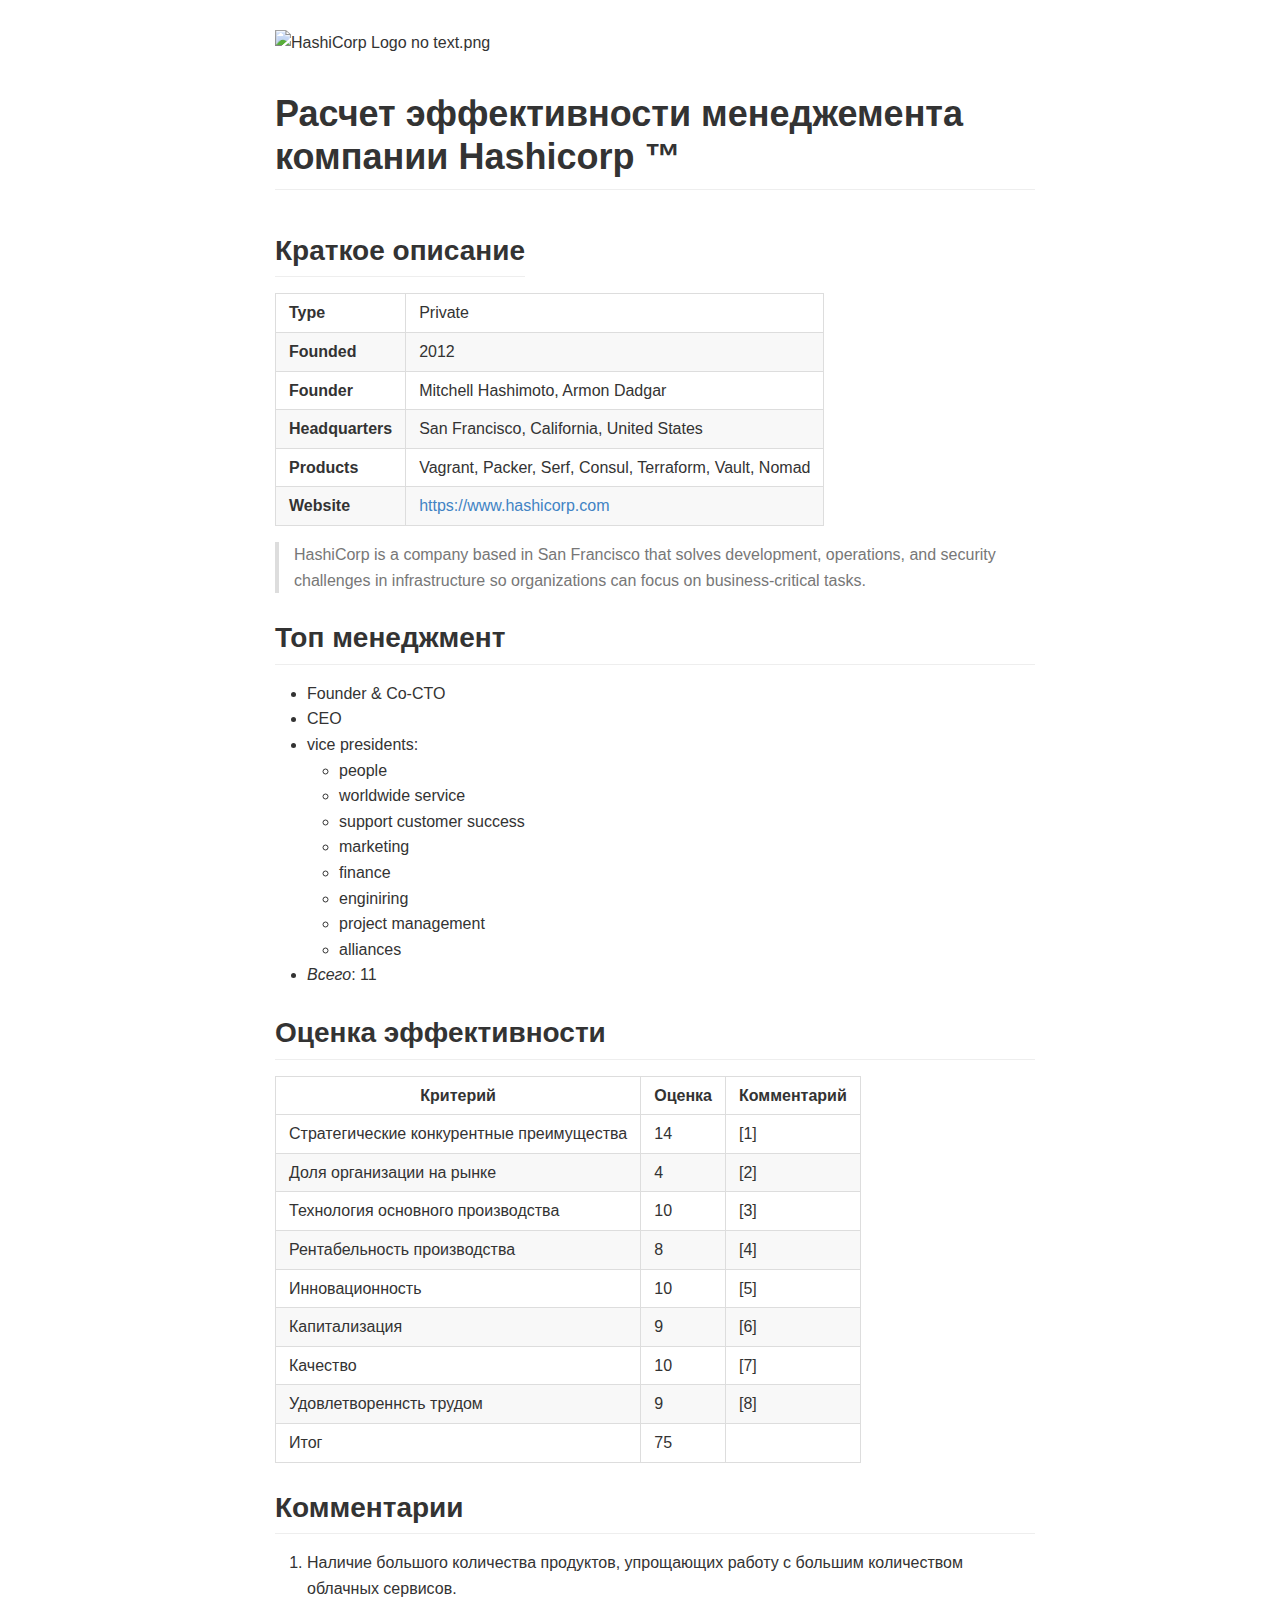
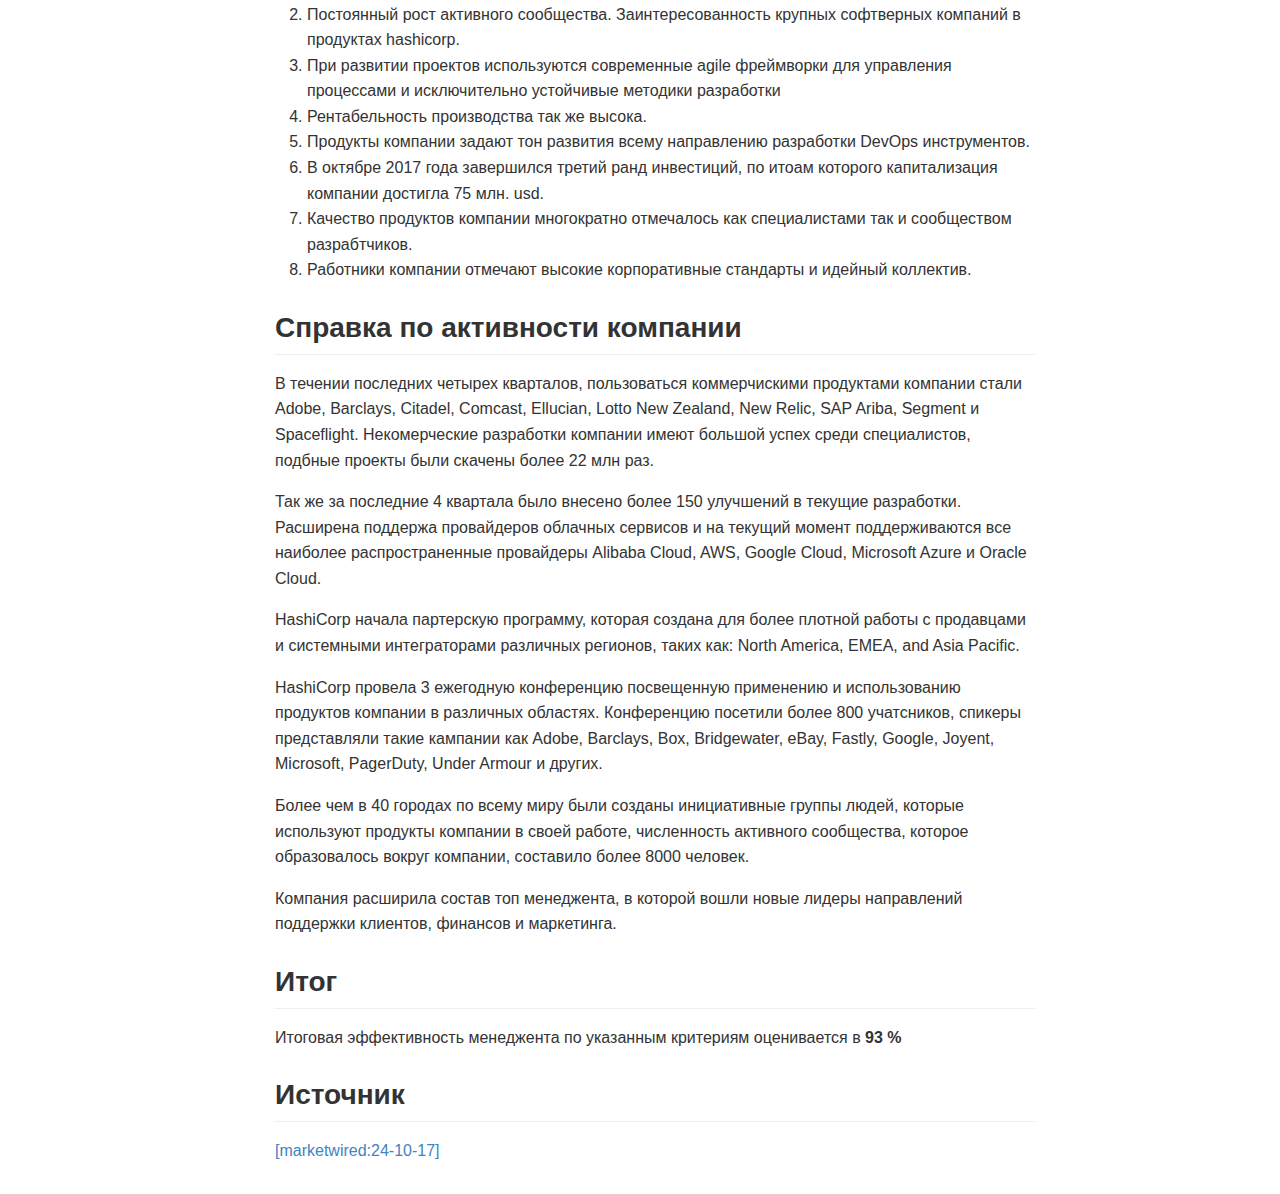
==== commit 4e07acbc: "list contents" ====
--- a/index.html
+++ b/index.html
@@ -12,20 +12,20 @@
 
 <body>
   <article class="markdown-body">
-    <h3 id="расчет-эффективности-менеджемента-компании-hashicorp">
-      <div style="float:left;">
-        <img src="https://upload.wikimedia.org/wikipedia/commons/8/80/HashiCorp_Logo_no_text.png" alt="HashiCorp Logo no text.png"
-          width="140" height="145">
-      </div>
-      <div style="float:left;">
-        Расчет эффективности менеджемента компании Hashicorp &#8482;
-      </div>
-    </h3>
-    <h2 id="краткое-описание">
-      <div style="float:left;">
-        Краткое описание
-      </div>
-    </h2>
+    <div style="float:left;">
+      <img src="https://upload.wikimedia.org/wikipedia/commons/8/80/HashiCorp_Logo_no_text.png" alt="HashiCorp Logo no text.png"
+        width="140" height="145">
+    </div>
+    <div style="float:left;">
+      <h1 id="расчет-эффективности-менеджемента-компании-hashicorp">
+        <a class="header-link" href="#расчет-эффективности-менеджемента-компании-hashicorp"></a>
+        Расчет эффективности менеджемента компании Hashicorp &#8482;</h1>
+    </div>
+    <div style="float:left;">
+      <h2 id="краткое-описание">
+        <a class="header-link" href="#краткое-описание"></a>
+        Краткое описание</h2>
+    </div>
     <table>
       <tbody>
         <tr>
@@ -110,37 +110,37 @@
           <td>[1]</td>
         </tr>
         <tr>
-          <td>Доля организации на рынке (6 баллов)</td>
+          <td>Доля организации на рынке</td>
           <td>4</td>
           <td>[2]</td>
         </tr>
         <tr>
-          <td>Технология основного производства (10балл.)</td>
+          <td>Технология основного производства</td>
           <td>10</td>
           <td>[3]</td>
         </tr>
         <tr>
-          <td>Рентабельность производства (8 баллов)</td>
+          <td>Рентабельность производства</td>
           <td>8</td>
           <td>[4]</td>
         </tr>
         <tr>
-          <td>Инновационность (12)</td>
+          <td>Инновационность</td>
           <td>10</td>
           <td>[5]</td>
         </tr>
         <tr>
-          <td>Капитализация (10)</td>
+          <td>Капитализация</td>
           <td>9</td>
           <td>[6]</td>
         </tr>
         <tr>
-          <td>Качество 12</td>
+          <td>Качество</td>
           <td>10</td>
           <td>[7]</td>
         </tr>
         <tr>
-          <td>Удовлетвореннсть трудом (10)</td>
+          <td>Удовлетвореннсть трудом</td>
           <td>9</td>
           <td>[8]</td>
         </tr>
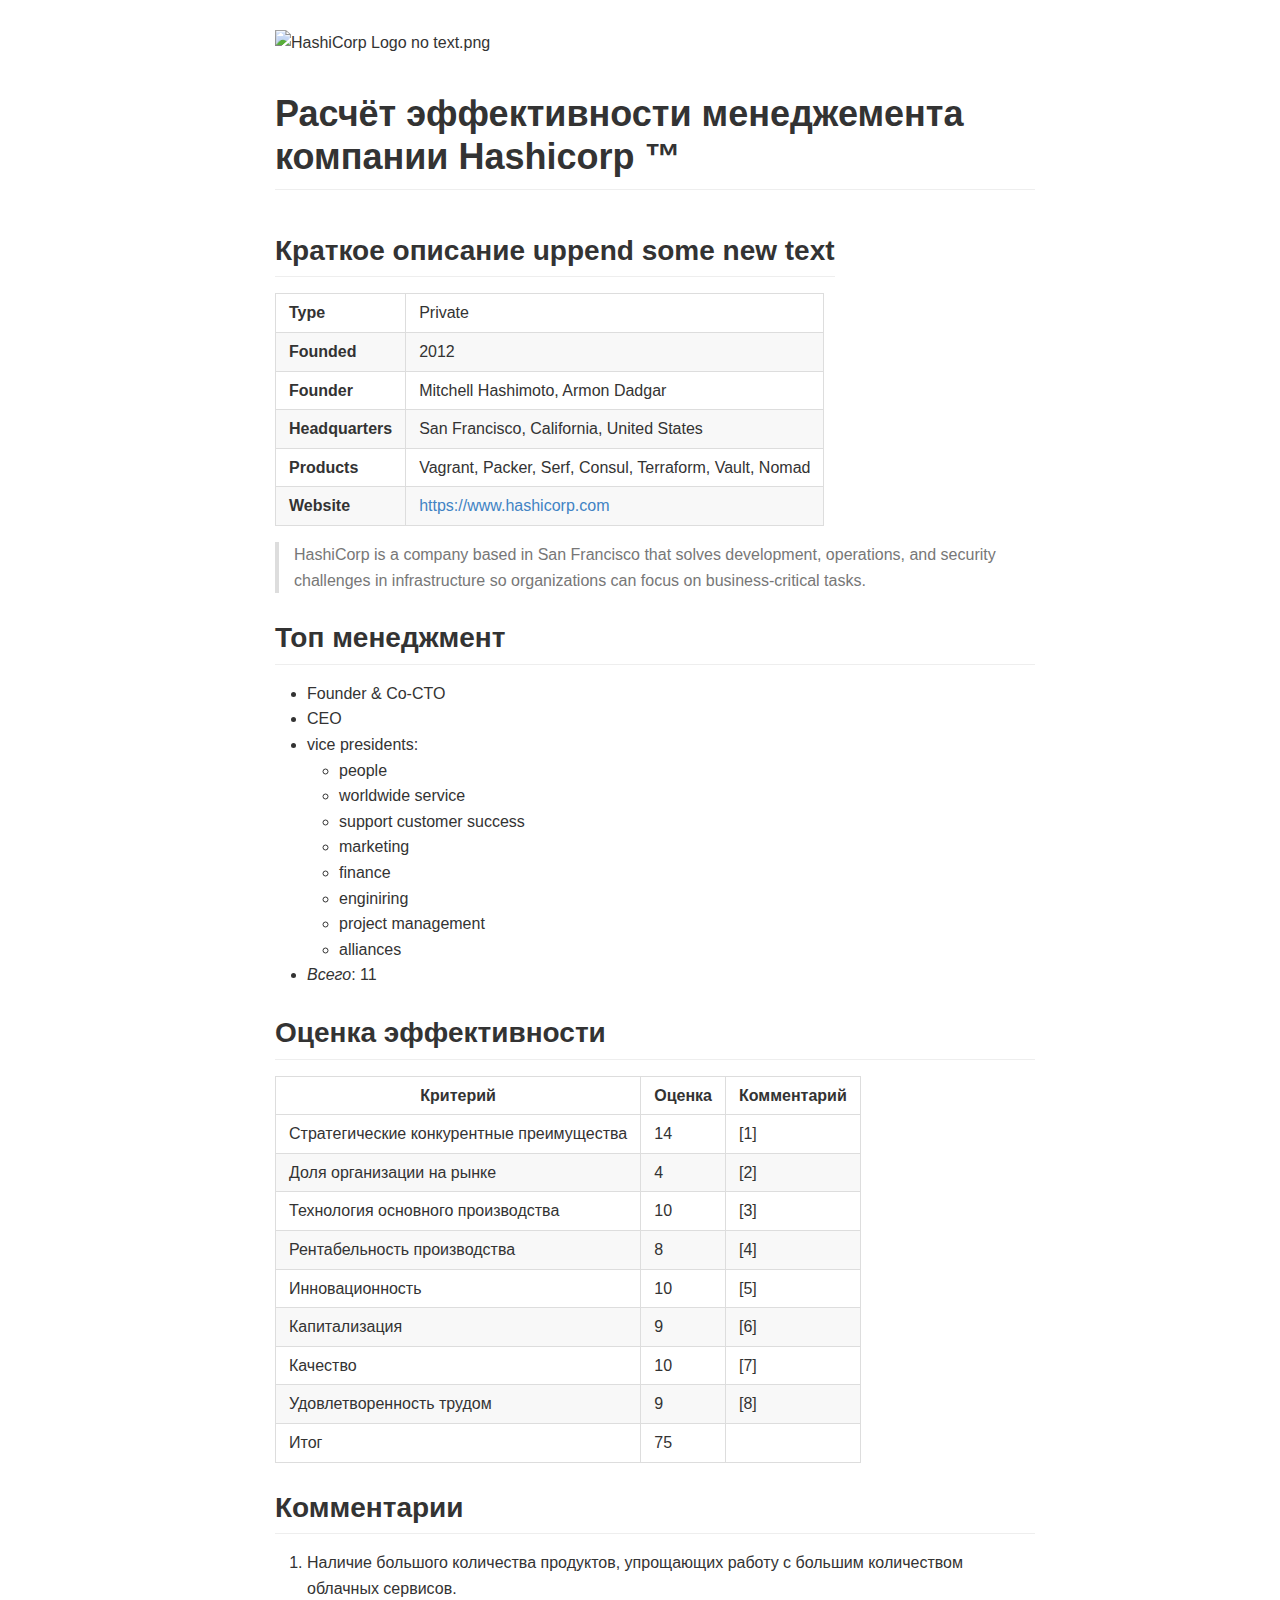
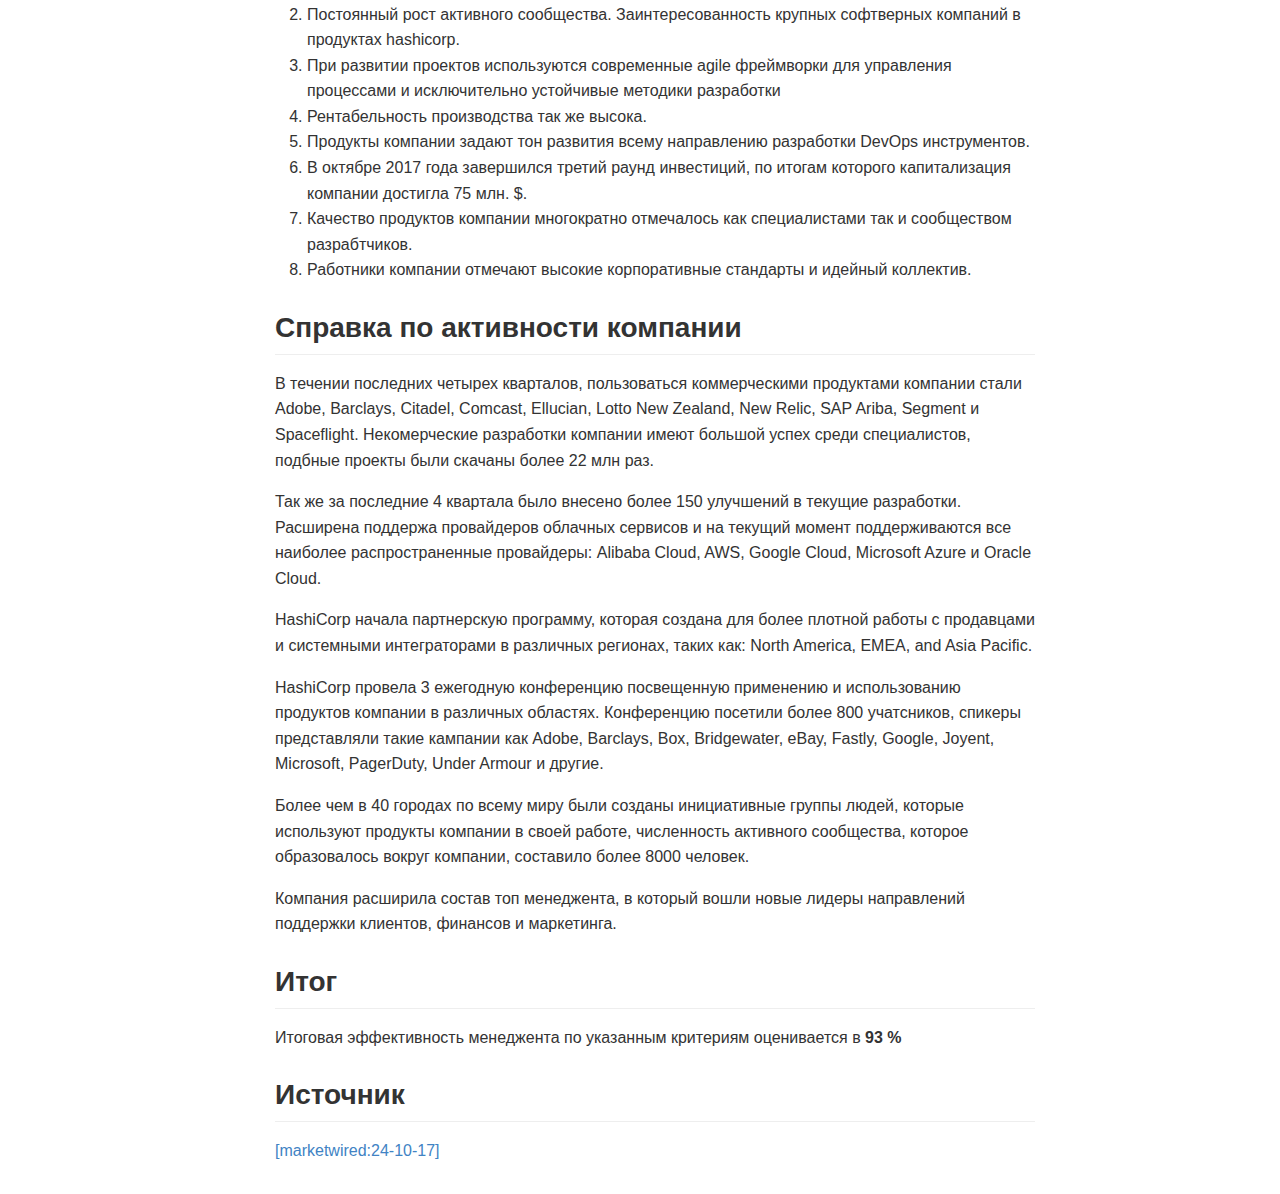
==== commit b3dd1179: "second change" ====
--- a/index.html
+++ b/index.html
@@ -4,7 +4,7 @@
 <head>
   <meta charset="utf-8">
   <meta name="viewport" content="width=device-width, initial-scale=1, minimal-ui">
-  <title>Расчет эффективности менеджемента компании Hashicorp</title>
+  <title>Расчет эффективности менеджемента компании Hashicorp corp!</title>
   <link type="text/css" rel="stylesheet" href="assets/css/github-markdown.css">
   <link type="text/css" rel="stylesheet" href="assets/css/pilcrow.css">
   <link type="text/css" rel="stylesheet" href="assets/css/hljs-github.min.css" />
@@ -19,12 +19,12 @@
     <div style="float:left;">
       <h1 id="расчет-эффективности-менеджемента-компании-hashicorp">
         <a class="header-link" href="#расчет-эффективности-менеджемента-компании-hashicorp"></a>
-        Расчет эффективности менеджемента компании Hashicorp &#8482;</h1>
+        Расчёт эффективности менеджемента компании Hashicorp &#8482;</h1>
     </div>
     <div style="float:left;">
       <h2 id="краткое-описание">
         <a class="header-link" href="#краткое-описание"></a>
-        Краткое описание</h2>
+        Краткое описание uppend some new text</h2>
     </div>
     <table>
       <tbody>
@@ -140,7 +140,7 @@
           <td>[7]</td>
         </tr>
         <tr>
-          <td>Удовлетвореннсть трудом</td>
+          <td>Удовлетворенность трудом</td>
           <td>9</td>
           <td>[8]</td>
         </tr>
@@ -160,28 +160,27 @@
         методики разработки</li>
       <li>Рентабельность производства так же высока.</li>
       <li>Продукты компании задают тон развития всему направлению разработки DevOps инструментов.</li>
-      <li>В октябре 2017 года завершился третий ранд инвестиций, по итоам которого капитализация компании достигла 75 млн. usd.
+      <li>В октябре 2017 года завершился третий раунд инвестиций, по итогам которого капитализация компании достигла 75 млн. $.
       </li>
       <li>Качество продуктов компании многократно отмечалось как специалистами так и сообществом разрабтчиков.</li>
       <li>Работники компании отмечают высокие корпоративные стандарты и идейный коллектив. </li>
     </ol>
     <h2 id="справка-по-активности-компании">
       <a class="header-link" href="#справка-по-активности-компании"></a>Справка по активности компании</h2>
-    <p>В течении последних четырех кварталов, пользоваться коммерчискими продуктами компании стали Adobe, Barclays, Citadel,
+    <p>В течении последних четырех кварталов, пользоваться коммерческими продуктами компании стали Adobe, Barclays, Citadel,
       Comcast, Ellucian, Lotto New Zealand, New Relic, SAP Ariba, Segment и Spaceflight. Некомерческие разработки компании
-      имеют большой успех среди специалистов, подбные проекты были скачены более 22 млн раз.</p>
+      имеют большой успех среди специалистов, подбные проекты были скачаны более 22 млн раз.</p>
     <p>Так же за последние 4 квартала было внесено более 150 улучшений в текущие разработки. Расширена поддержа провайдеров
-      облачных сервисов и на текущий момент поддерживаются все наиболее распространенные провайдеры Alibaba Cloud, AWS, Google
+      облачных сервисов и на текущий момент поддерживаются все наиболее распространенные провайдеры: Alibaba Cloud, AWS, Google
       Cloud, Microsoft Azure и Oracle Cloud.
-      <p>HashiCorp начала партерскую программу, которая создана для более плотной работы с продавцами и системными интеграторами
-        различных регионов, таких как: North America, EMEA, and Asia Pacific.</p>
+      <p>HashiCorp начала партнерскую программу, которая создана для более плотной работы с продавцами и системными интеграторами в различных регионах, таких как: North America, EMEA, and Asia Pacific.</p>
       <p>HashiCorp провела 3 ежегодную конференцию посвещенную применению и использованию продуктов компании в различных областях.
         Конференцию посетили более 800 учатсников, спикеры представляли такие кампании как Adobe, Barclays, Box, Bridgewater,
-        eBay, Fastly, Google, Joyent, Microsoft, PagerDuty, Under Armour и других.</p>
+        eBay, Fastly, Google, Joyent, Microsoft, PagerDuty, Under Armour и другие.</p>
       <p>Более чем в 40 городах по всему миру были созданы инициативные группы людей, которые используют продукты компании в
         своей работе, численность активного сообщества, которое образовалось вокруг компании, составило более 8000 человек.
       </p>
-      <p>Компания расширила состав топ менеджента, в которой вошли новые лидеры направлений поддержки клиентов, финансов и маркетинга.</p>
+      <p>Компания расширила состав топ менеджента, в который вошли новые лидеры направлений поддержки клиентов, финансов и маркетинга.</p>
       <h2 id="итог">
         <a class="header-link" href="#итог"></a>Итог</h2>
       <p>Итоговая эффективность менеджента по указанным критериям оценивается в
@@ -197,4 +196,4 @@
   </article>
 </body>
 
-</html>+</html>
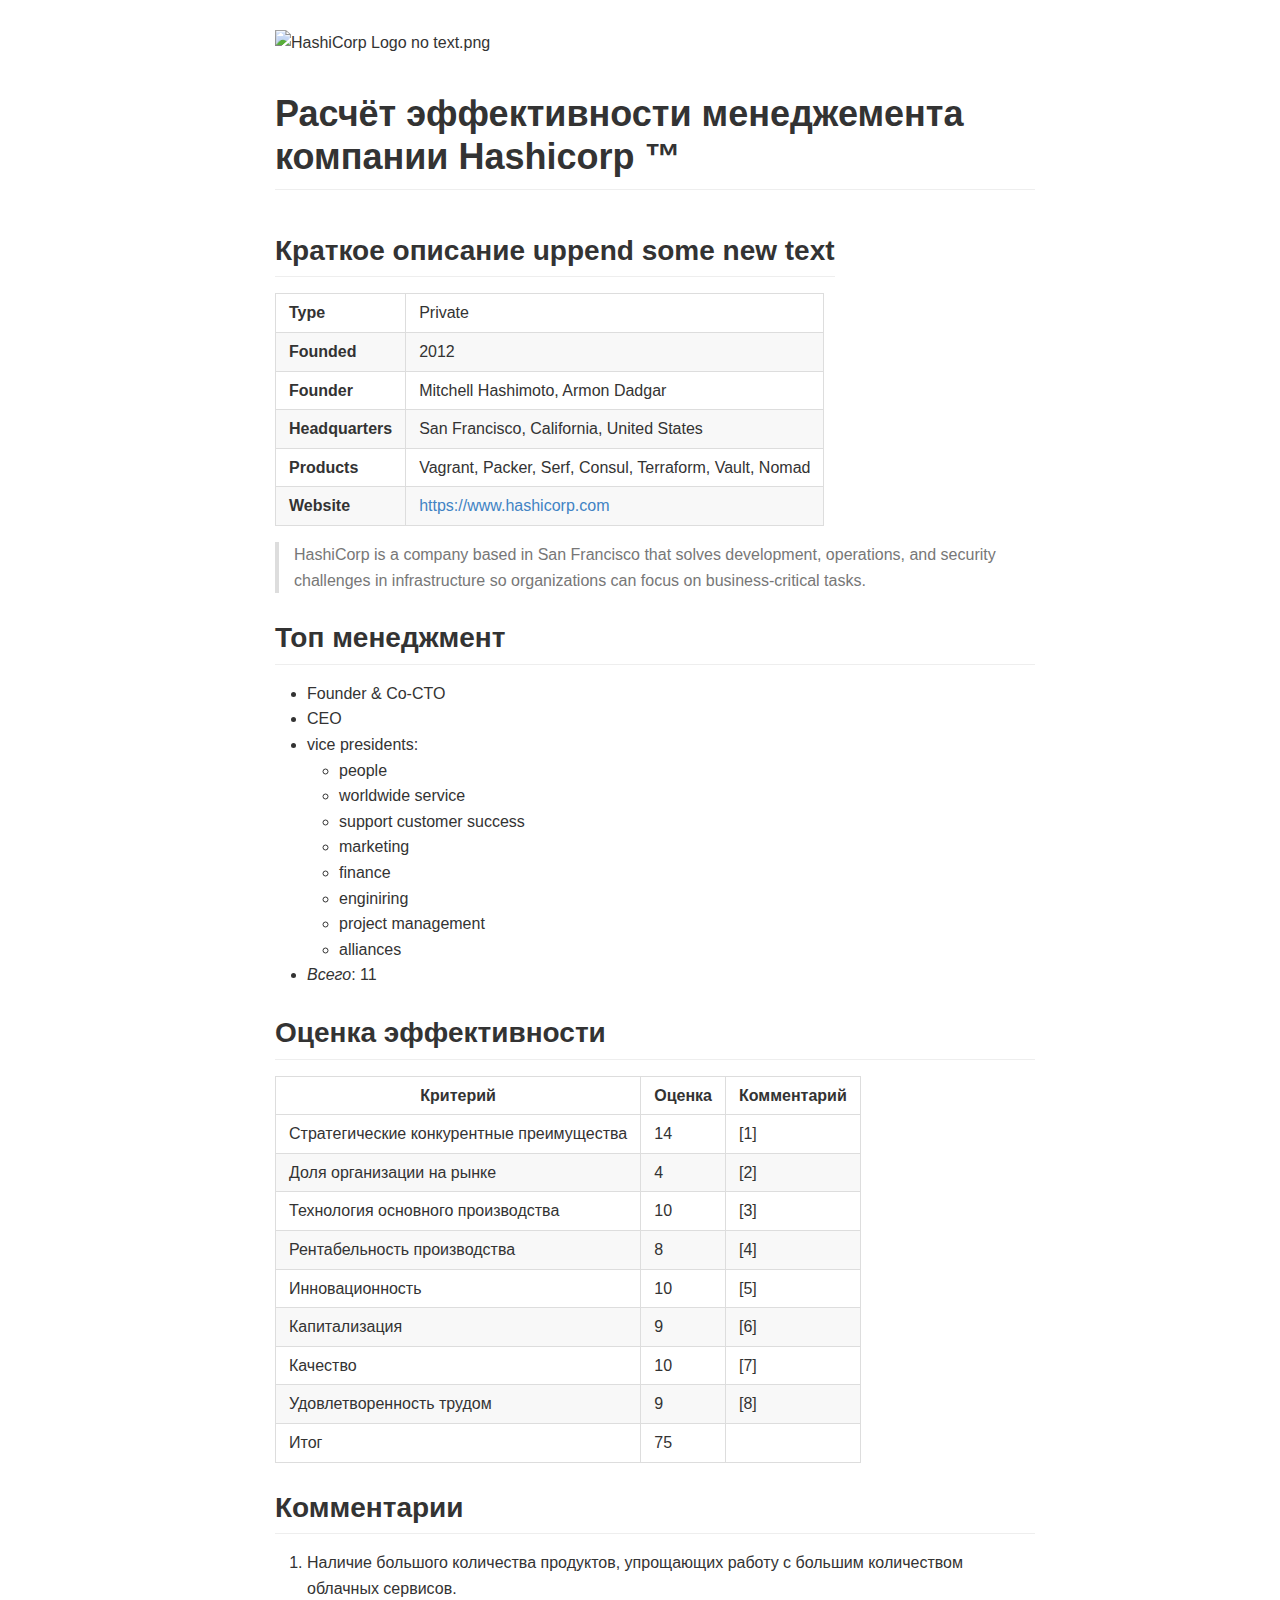
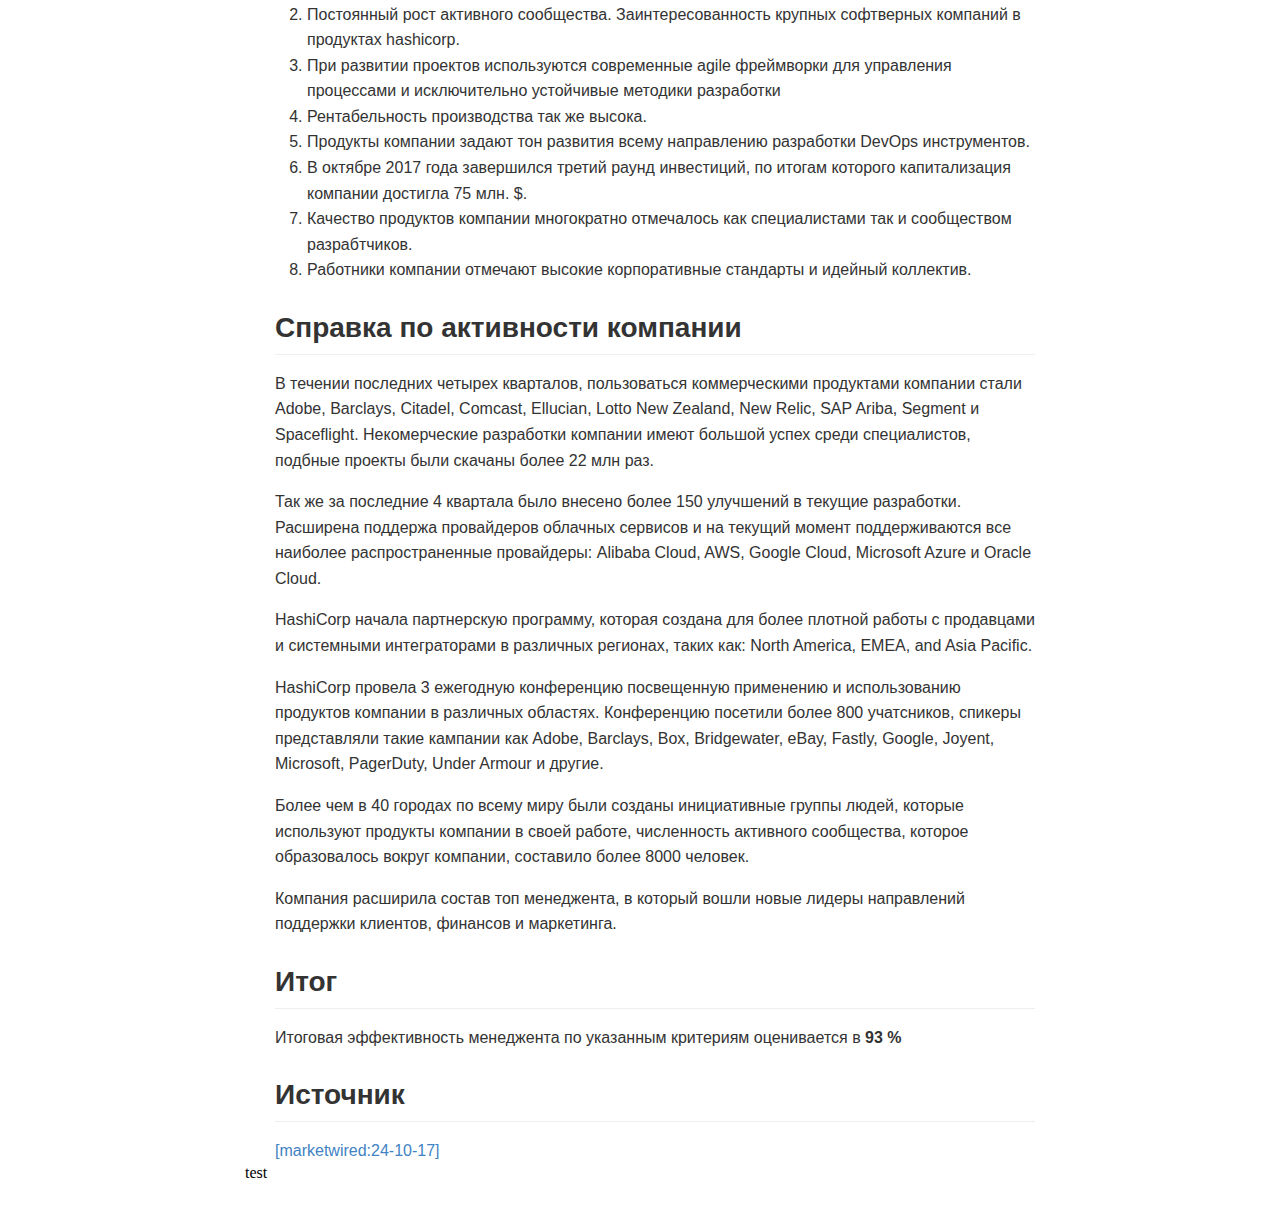
==== commit b8cf649d: "test tag" ====
--- a/index.html
+++ b/index.html
@@ -197,3 +197,4 @@
 </body>
 
 </html>
+test
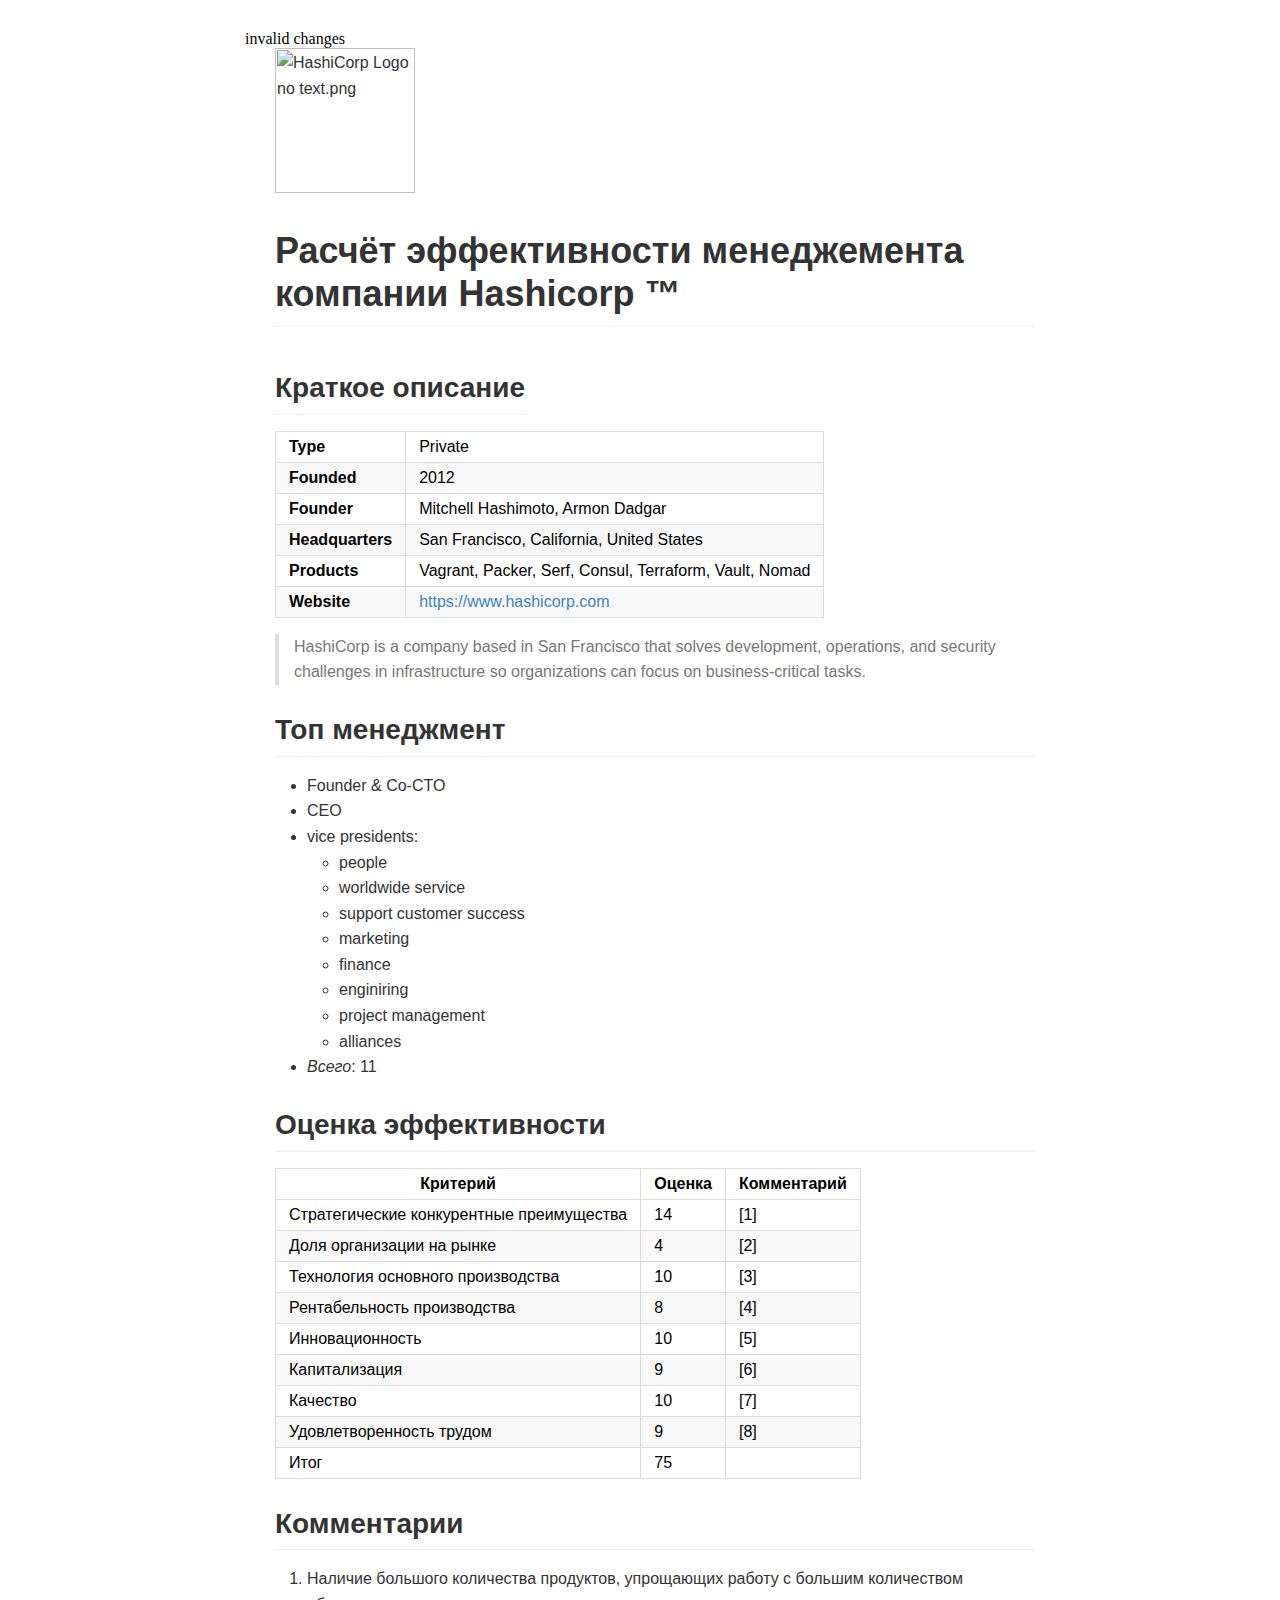
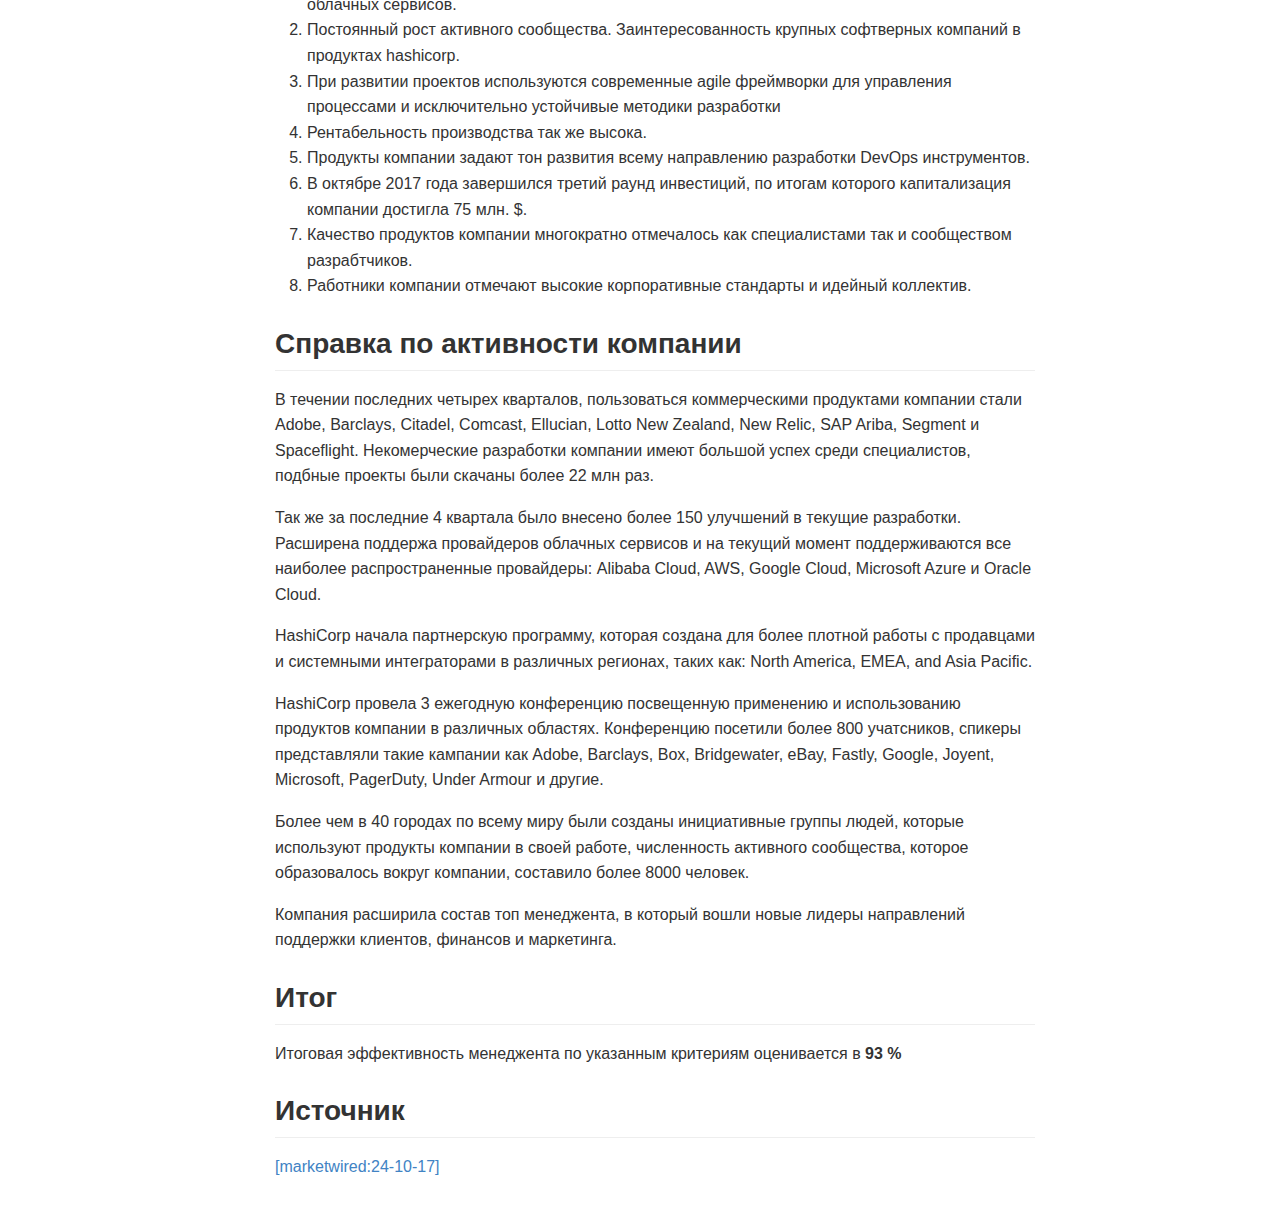
==== commit 2c3602bb: "Update index.html" ====
--- a/index.html
+++ b/index.html
@@ -1,10 +1,12 @@
+invalid changes
+
 <!doctype html>
 <html>
 
 <head>
   <meta charset="utf-8">
   <meta name="viewport" content="width=device-width, initial-scale=1, minimal-ui">
-  <title>Расчет эффективности менеджемента компании Hashicorp corp!</title>
+  <title>Расчет эффективности менеджемента компании Hashicorp</title>
   <link type="text/css" rel="stylesheet" href="assets/css/github-markdown.css">
   <link type="text/css" rel="stylesheet" href="assets/css/pilcrow.css">
   <link type="text/css" rel="stylesheet" href="assets/css/hljs-github.min.css" />
@@ -24,7 +26,7 @@
     <div style="float:left;">
       <h2 id="краткое-описание">
         <a class="header-link" href="#краткое-описание"></a>
-        Краткое описание uppend some new text</h2>
+        Краткое описание</h2>
     </div>
     <table>
       <tbody>
@@ -197,4 +199,3 @@
 </body>
 
 </html>
-test
